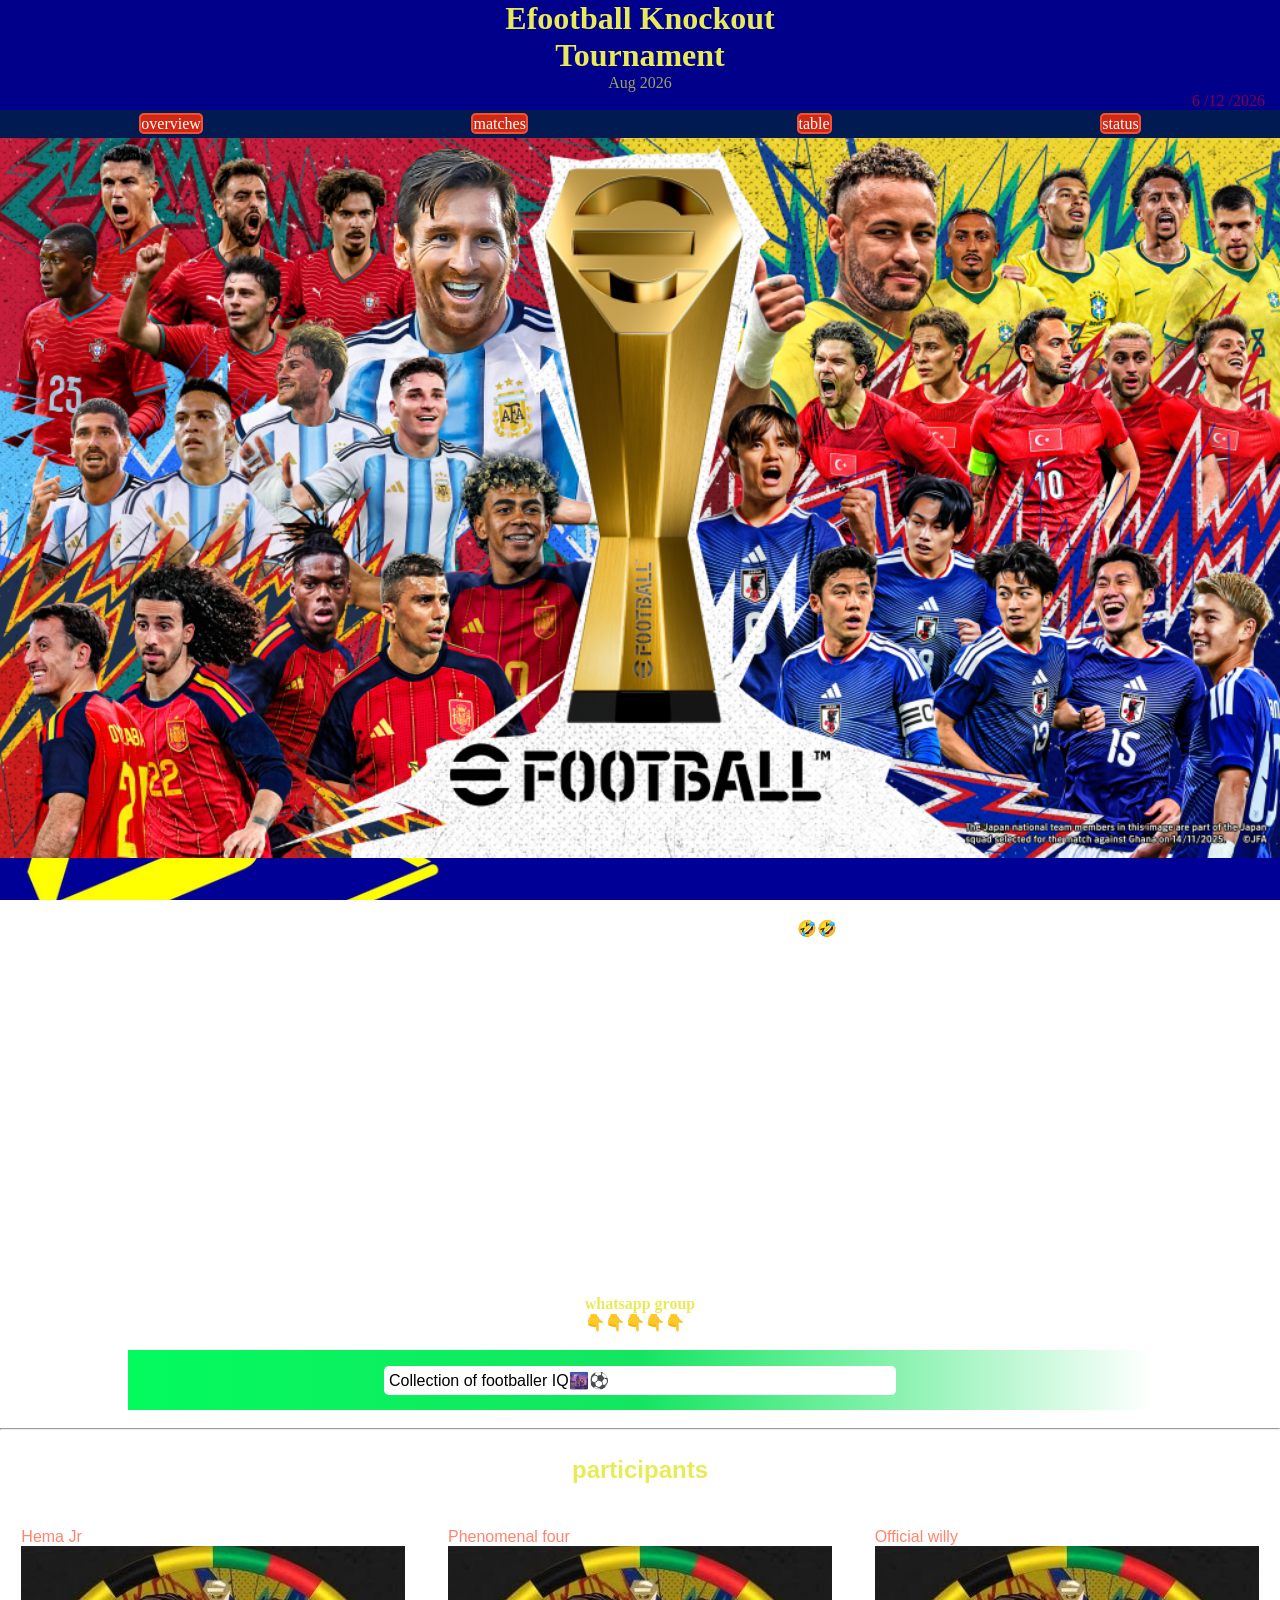
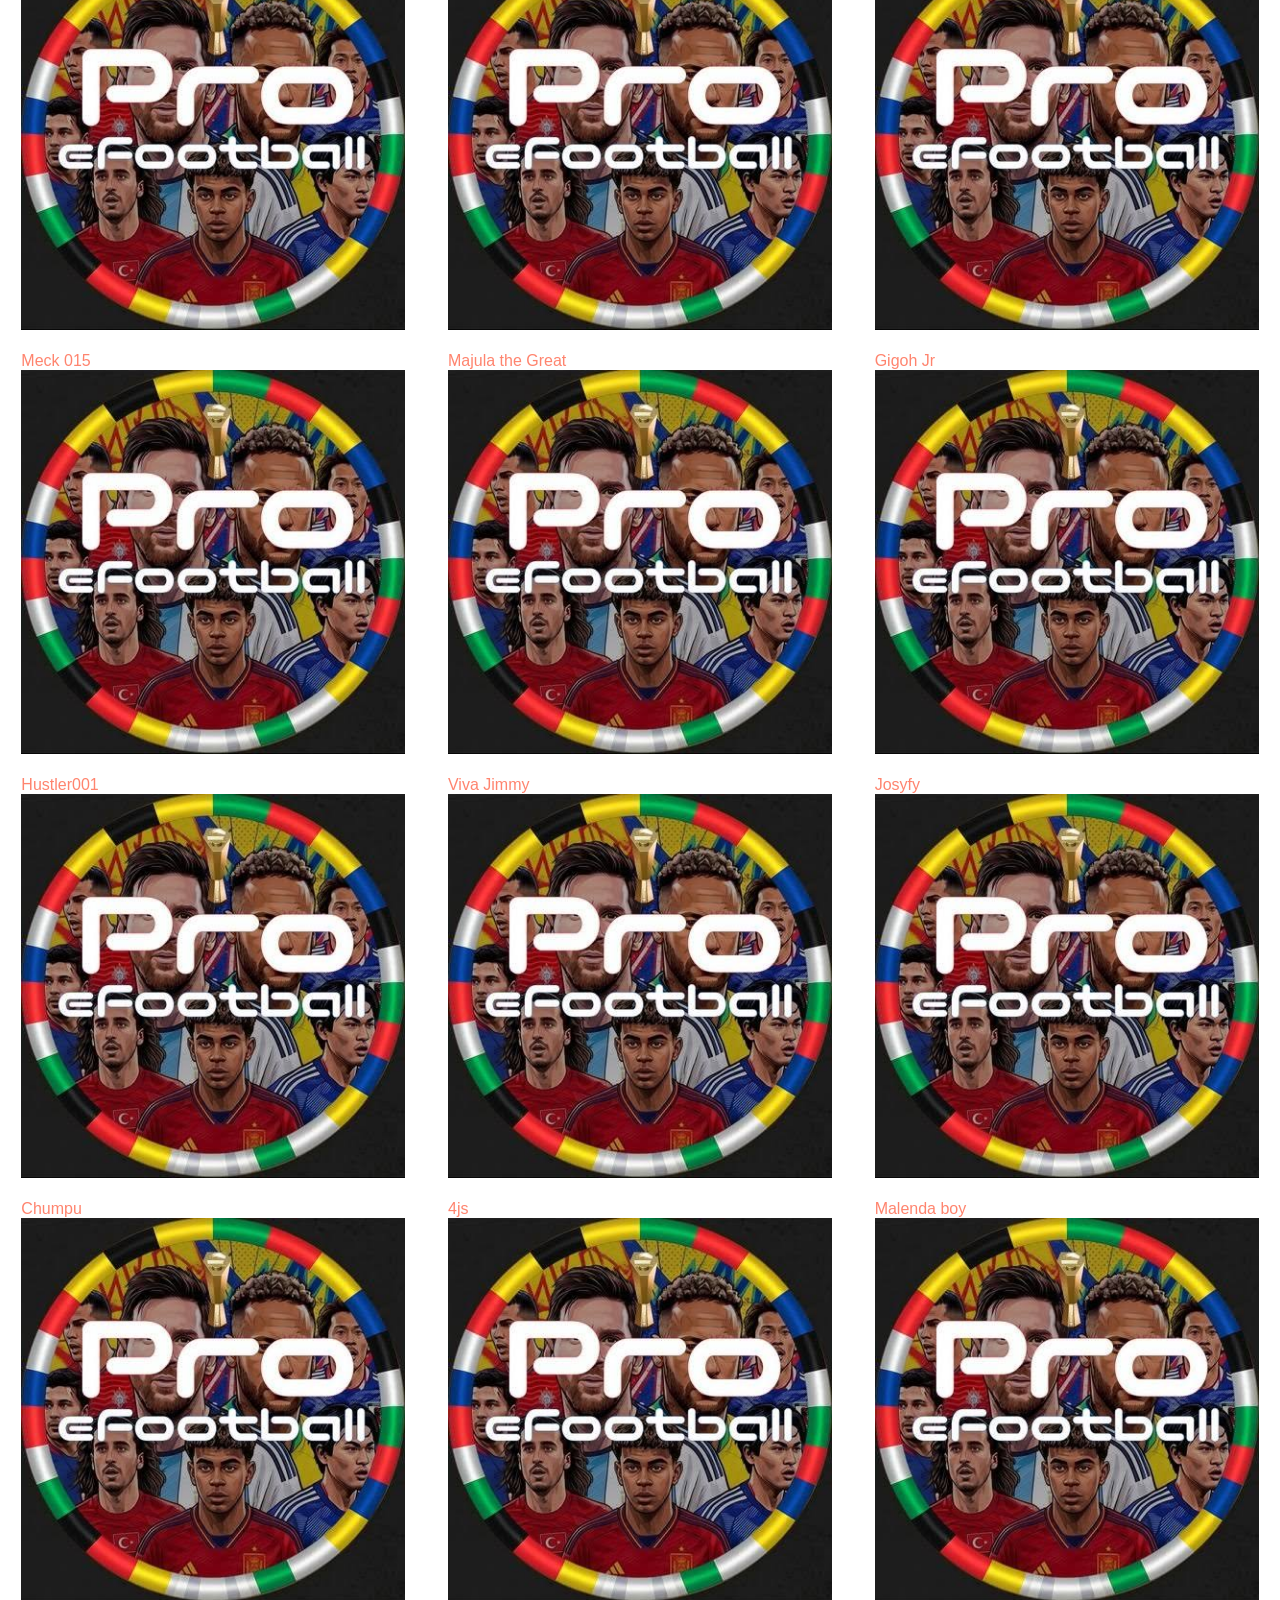
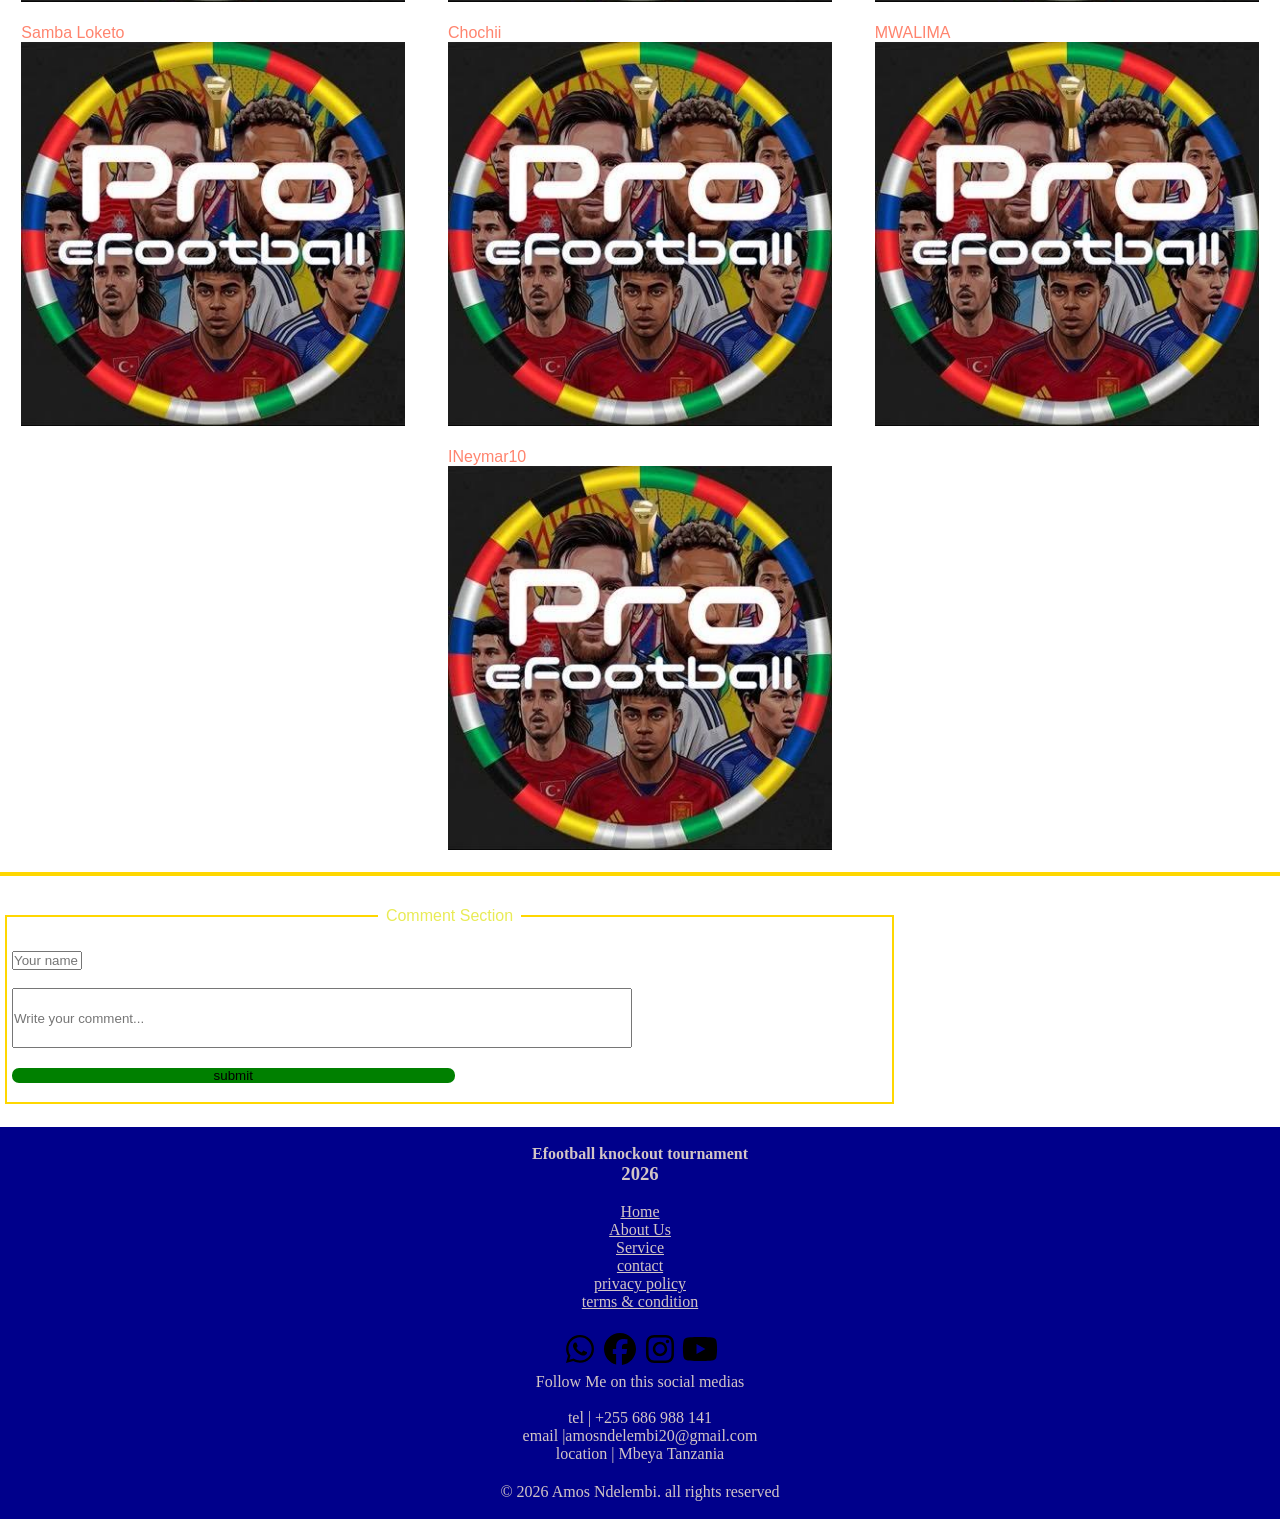
==== index.html @ 0918c142 "Change text color in WhatsApp group description" ====
<!DOCTYPE html>
<html lang="en">
<head>
    <meta charset="UTF-8">
    <meta name="viewport" content="width=device-width, initial-scale=1.0">
    <title>Efootball knockout tournament</title>
    <link rel="stylesheet" href="style.css">
    <link rel="icon" type="image/x-icon" href="channels4_profile.jpg">
</head>
<body>
    <header>
        <div class="head">
            <h1 style="color: #E9EB56; text-align: center;">Efootball Knockout <br>Tournament </h1>
            <p style="color: #A1A160; text-align: center;">Aug 2026</p>
            <!-- <p id="date">date of today</p> -->
            <P id="demo"></P>
            <script>

                let date = new Date();

                let day = date.getDate();
                let month = date.getMonth() + 1;
                let year = date.getFullYear();

                document.getElementById('demo').innerHTML = day + " /" + month + " /" + year;
            </script>
        </div>
        <div class="link1">
            <div><a href="index.html" class="link" title="overview">overview</a></div>
            <div><a href="matches.html" class="link" title="view matches">matches</a></div>
            <div><a href="table.html" class="link" title="view table">table</a></div>
            <div><a href="status.html" class="link" title="view status">status</a></div>
        </div>
    </header>

   <main >
        
       <img src="efootball_v550_keyvisual_4k-1024x576.png" alt="photo" height="auto" width="100%">
       <br> <br> <br>

     
      <!-- whatsapp group -->
      <div class="whatchannel" style="display: flex; align-items: center; flex-direction: column;">
            <div class="caption">
                <p id="text" style="padding: 3px; color: white; font-family: Arial, Helvetica, sans-serif;">Hii ni league iliyoandaliwa na vijana wa simbani ambao wako vyuo vkuu, ambayo lengo ni kupunguza ubishani wao wa muda mlefu ambao  ulichochea hamu ya kumpata kinara/fundi/mkali wa Efootball, dhumuni kubwa ni kuwabaini wale waliokua wanabisha sana kumbe hawajui kitu🤣🤣</p>
            </div>
            <br>
                        
            <!-- video -->
            <video height="300px" width="100%" autoplay muted>
                <source src="eFootball 2027 Mobile Best Goal🤔 - RIYANZ FC (1080p, h264).mp4">
            </video><br><br>


            <p style="color: #E9EB56;"><b>whatsapp group  <br> 👇👇👇👇👇</b></p> <br>
            <div class="kadogo" >
                <a href="https://chat.whatsapp.com/Gdx4RAJ3Z257T3Cns7PKDm" id="whatsappgroup" title="Open Whatsapp Group" target="_blank" style="font-family: Arial, Helvetica, sans-serif;">Collection of footballer IQ🌆⚽</a>
            </div>
      </div>
      <br> <hr style="border: solid 0.5 goldenrod;"><br>

      


    <!-- picha ndogondogo -->
      <h2 style="color: #E9EB56; padding: 8px; text-align: center;font-family: 'Gill Sans', 'Gill Sans MT', Calibri, 'Trebuchet MS', sans-serif;">participants</h2> <br><br>
      <!-- <div class="box" style="display: flex;"> -->
        <!-- 111111 -->
            <div class="box2" >
                <div class="bo" style=" width: 30%; border-radius: 5px;" >
                    <p style="color: rgba(255, 99, 71, 0.788); font-family:'Trebuchet MS', 'Lucida Sans Unicode', 'Lucida Grande', 'Lucida Sans', Arial, sans-serif;">Hema Jr</p> 
                    <img src="images (1).jpg" alt="" height="auto" width="100%">
                </div>
                <div class="bo"  style=" width: 30%">
                    <p style="color: rgba(255, 99, 71, 0.788); font-family:'Trebuchet MS', 'Lucida Sans Unicode', 'Lucida Grande', 'Lucida Sans', Arial, sans-serif;">Phenomenal four</p>
                    <img src="images (1).jpg" alt="" height="auto" width="100%">
                </div>
                <div class="bo"  style=" width: 30%">
                    <p style="color: rgba(255, 99, 71, 0.788); font-family:'Trebuchet MS', 'Lucida Sans Unicode', 'Lucida Grande', 'Lucida Sans', Arial, sans-serif;">Official willy</p>
                    <img src="images (1).jpg" alt="" height="auto" width="100%">
                </div>
            </div> <br>


          <!-- 222222222   -->
            <div class="box2">
                <div class="bo"  style=" width: 30%">
                    <p style="color: rgba(255, 99, 71, 0.788); font-family:'Trebuchet MS', 'Lucida Sans Unicode', 'Lucida Grande', 'Lucida Sans', Arial, sans-serif;">Meck 015</p>
                    <img src="images (1).jpg" alt="" height="auto" width="100%">
                </div>
                <div class="bo"  style=" width: 30%">
                    <p style="color: rgba(255, 99, 71, 0.788); font-family:'Trebuchet MS', 'Lucida Sans Unicode', 'Lucida Grande', 'Lucida Sans', Arial, sans-serif;">Majula the Great</p>
                    <img src="images (1).jpg" alt="" height="auto" width="100%">
                </div>
                <div class="bo" style=" width: 30%; border-radius: 5px;" >
                    <p style="color: rgba(255, 99, 71, 0.788); font-family:'Trebuchet MS', 'Lucida Sans Unicode', 'Lucida Grande', 'Lucida Sans', Arial, sans-serif;">Gigoh Jr</p> 
                    <img src="images (1).jpg" alt="" height="auto" width="100%">
                </div>
            </div><br>



         <!-- 33333333    -->
            <div class="box2" >
                <div class="bo" style=" width: 30%; border-radius: 5px;" >
                     <p style="color: rgba(255, 99, 71, 0.788); font-family:'Trebuchet MS', 'Lucida Sans Unicode', 'Lucida Grande', 'Lucida Sans', Arial, sans-serif;">Hustler001</p> 
                     <img src="images (1).jpg" alt="" height="auto" width="100%">
                </div>
                 <div class="bo"  style=" width: 30%">
                     <!-- <p style="color: #f0a709;"></p>  -->
                     <p style="color: rgba(255, 99, 71, 0.788); font-family:'Trebuchet MS', 'Lucida Sans Unicode', 'Lucida Grande', 'Lucida Sans', Arial, sans-serif;">Viva Jimmy</p>
                     <img src="images (1).jpg" alt="" height="auto" width="100%">
                </div>
                 <div class="bo"  style=" width: 30%">
                     <p style="color: rgba(255, 99, 71, 0.788); font-family:'Trebuchet MS', 'Lucida Sans Unicode', 'Lucida Grande', 'Lucida Sans', Arial, sans-serif;">Josyfy</p>
                     <img src="images (1).jpg" alt="" height="auto" width="100%">
                </div>
            </div> <br>


        <!-- 444444444  -->
            <div class="box2">
            
                <div class="bo" style=" width: 30%; border-radius: 5px;" >
                    <p style="color: rgba(255, 99, 71, 0.788); font-family:'Trebuchet MS', 'Lucida Sans Unicode', 'Lucida Grande', 'Lucida Sans', Arial, sans-serif;">Chumpu</p> 
                    <img src="images (1).jpg" alt="" height="auto" width="100%">
                </div>
               
                <div class="bo"  style=" width: 30%">
                    <p style="color: rgba(255, 99, 71, 0.788); font-family:'Trebuchet MS', 'Lucida Sans Unicode', 'Lucida Grande', 'Lucida Sans', Arial, sans-serif;">4js</p>
                    <img src="images (1).jpg" alt="" height="auto" width="100%">
                </div>
                <div class="bo"  style=" width: 30%">
                    <p style="color: rgba(255, 99, 71, 0.788); font-family:'Trebuchet MS', 'Lucida Sans Unicode', 'Lucida Grande', 'Lucida Sans', Arial, sans-serif;">Malenda boy</p>
                    <img src="images (1).jpg" alt="" height="auto" width="100%">
                </div>
            </div><br>




         <!-- 555555555  -->    
            <div class="box2">
                <div class="bo"  style=" width: 30%">
                    <p style="color: rgba(255, 99, 71, 0.788); font-family:'Trebuchet MS', 'Lucida Sans Unicode', 'Lucida Grande', 'Lucida Sans', Arial, sans-serif;">Samba Loketo</p>
                    <img src="images (1).jpg" alt="" height="auto" width="100%">
                </div>
                <div class="bo"  style=" width: 30%">
                    <p style="color: rgba(255, 99, 71, 0.788); font-family:'Trebuchet MS', 'Lucida Sans Unicode', 'Lucida Grande', 'Lucida Sans', Arial, sans-serif;">Chochii</p>
                    <img src="images (1).jpg" alt="" height="auto" width="100%">
                </div>
                <div class="bo" style=" width: 30%; border-radius: 5px;" >
                    <p style="color: rgba(255, 99, 71, 0.788); font-family:'Trebuchet MS', 'Lucida Sans Unicode', 'Lucida Grande', 'Lucida Sans', Arial, sans-serif;">MWALIMA</p> 
                    <img src="images (1).jpg" alt="" height="auto" width="100%">
                </div>
            </div> <br>


        <!-- 66666666     -->
            <div class="box1" style="display:flex; justify-content: space-around;" >
                <div class="bo"  style=" width: 30%">
                    <p style="color: rgba(255, 99, 71, 0.788); font-family:'Trebuchet MS', 'Lucida Sans Unicode', 'Lucida Grande', 'Lucida Sans', Arial, sans-serif;">INeymar10</p>
                    <img src="images (1).jpg" alt="" height="auto" width="100%">
                </div>

            </div><br>

  <!-- comment -->
            <hr style="border: solid 2px gold;"><br>
            <div class="commet" style="padding: 5px;">
            <form action="mailto:amosndelembi20@mail.com" method="post" style="display: flex; flex-direction: column;">
                <fieldset style="width: 70%; border: solid 2px gold; ">
                    <legend style="text-align:left; color: #E9EB56; padding: 8px; text-align: center;font-family: 'Gill Sans', 'Gill Sans MT', Calibri, 'Trebuchet MS', sans-serif;">Comment Section</legend><br>
                    <input type="text" id="name" name="name" placeholder="Your name" style="width: 70px; margin-left: 5px;"> <br> <br>
                    <input type="textarea" id="comment" name="comment" placeholder="Write your comment..." style="width: 70%; height: 60px; margin-left: 5px"> <br> <br>
                    <input type="submit" value="submit" style="background-color: green; width:50%; margin-left: 5px; border: none; border-radius: 7px;"><br><br>
                </fieldset>
            </form>
       </div><br>

      <!-- </div> -->
      
   </main>
   <footer>
    <!-- copyright -->
        <br>
        <p style="text-align: center; color: rgb(210, 197, 197); "><b>Efootball knockout tournament</b></p>
        <h3 style="text-align: center; color: rgb(210, 197, 197)">2026</h3>
         <br>
        
        <!-- link    -->
        <div class="linkmuhimu">
            <a href="" class="muhimu">Home</a>
            <a href="" class="muhimu">About Us</a>
            <a href="" class="muhimu">Service</a>
            <a href="" class="muhimu">contact</a>
            <a href="" class="muhimu">privacy policy</a>
            <a href="" class="muhimu">terms & condition</a>
        </div> <br>
        <div class="social">
            <a href="https://wa.me/255686988141" id="whatsapp" target="_blank"><img src="whatsapp-brands-solid-full.svg" alt="whatsap" height="40px" width="40px"></a>
            <a href="https://WWW.facebook.com/ndelembiamos" id="face" target="_blank"><img src="facebook-brands-solid-full.svg" alt="facebook" height="40px" width="40px"></a>
            <a href="https://www.instagram.com/AmosNdelembi" id="insta" target="_blank"><img src="instagram-brands-solid-full.svg" alt="instagram" height="40px" width="40px"></a>
            <a href="https://WWW.youtube.com/@AmosNdelembi" id="you" target="_blank"><img src="youtube-brands-solid-full.svg" alt="youtube" height="40px" width="40px"></a>
        </div>
        <p style="text-align: center; color: rgb(210, 197, 197)">Follow Me on this social medias</p> <br>
        <p  style="text-align: center; color: rgb(210, 197, 197)">tel | +255 686 988 141</p>
        <p  style="text-align: center; color: rgb(210, 197, 197)">email |amosndelembi20@gmail.com</p>
        <p  style="text-align: center; color: rgb(210, 197, 197)">location | Mbeya Tanzania</p>
        
        <p id="last" style="color: rgb(210, 197, 197)">&copy; 2026 Amos Ndelembi. all rights reserved </p> <br>
   </footer>


</body>
</html>
---- style.css ----
*{
    padding: 0;
    margin: 0;
    box-sizing: border-box;
}
header{
    /* position:fixed;
    width: 100%;
    z-index: 1000; */
    position: sticky;
    top: 0;
    z-index: 1000;
    
}
/* .amo{
   padding-top: 28% ;
   background-color: #011a51; 
} */
.head{
    background-color: darkblue;
}
/* #date{
    display: flex;
    justify-content: flex-end;
    color: tomato;
} */
#demo{
    display: flex;
    justify-content: flex-end;
    color: rgba(255, 0, 0, 0.498);
    padding-right: 15px;
    
}
.link1{
    background-color: #011a51;
    display: flex;
    justify-content: space-around;
    flex-direction: row;
    height: auto;
    padding: 5px;
}
.link{
    text-decoration: none;
    color: white;
    border: 2px solid rgba(255, 99, 71, 0.699);
    border-radius:5px;
    background-color: rgba(251, 44, 8, 0.841);
}
main{
    background-image: url(dataset-card.jpg);
    background-attachment: fixed;
    background-size:cover;
}
.box2{
    display:flex;
    justify-content: space-around;
    background-image: url(efootball_bg_cl2.jpg);
    background-attachment: fixed;
    background-size:cover;
}
.link:active{
    color: black;
    background-color: tomato;
    border: none;
}
.link:hover{
    color: black;
    background-color: tomato;
    border: none;
}
/* .caption{
    border: solid 1px none;
    background-color: tomato;
    transition: 4px;
    position: relative;
    opacity: 0;
    
} */
#text{
    /* position: absolute; */
    opacity: 0;
    transform: translateY(100px);
    animation: appear 3s ease-out forwards;

}
@keyframes appear{
    from{
        opacity: 0;
        transform: translateY(100px);
    }
    to{
        opacity: 1;
        transform: translateY(0px);
    }
}

.kadogo{
    display: flex;
    justify-content: center;
    align-items: center;
    width: 80%;
    height: 60px;
    background: linear-gradient(to right, #03fb5e, #14e560, white);
    /* transform: translate(50px); */
    opacity: 1;
    animation: display 5s ease;
}
@keyframes display{
    from{
        opacity: 0;
        transform: translateY(1px);
    }
    to{
        opacity: 1;
        transform: translateY(0px);
    }
}

#whatsappgroup{
    width: 50%;
    background-color: white;
    color: black;
    border-radius: 5px;
    padding: 5px;
    text-decoration: none;
}
#whatsappgroup:hover{
    background-color: #25D366;
    color: white;
}    
#whatsappgroup:active{
    background-color: #25D366;
    color: white;
}
footer{
    background-color: darkblue;
    
}
#last{
    color: black;
    padding-top: 20px;
    text-align: center;
}
.linkmuhimu{
    display: flex;
    flex-direction: column;
    justify-content: center;
    align-items: center;
}
.muhimu{
    color: rgb(210, 197, 197);
}
.muhimu:hover{
    color: gold;
}

.muhimu:active{
    color: gold;
}
.social{
    display: flex;
    justify-content: center;
}
#whatsapp{
    border-radius: 30%;
}
#whatsapp:hover{
    background-color: #25D366;
}
#whatsapp:active{
    background-color: #25D366;
}
#face{
    border-radius: 10px;
}
#face:hover{
    background-color: rgba(12, 12, 207, 0.686);
}
#face:active{
    background-color: rgba(12, 12, 207, 0.686);
}
#insta{
    border-radius: 20%;
}
#insta:hover{
    background-color:  #d32562;
}
#insta:active{
    background-color: #d32562;
}
#you{
    border-radius: 30%;
}
#you:hover{
    background-color:  red;
}
#you:active{
    background-color: red;
}
.case{
    background-image: url(efootball_bg_cl2.jpg);
    background-attachment: fixed;
    background-size:cover;  
}
.case1{
     /* background-image: url(efootball_bg_cl2.jpg);
    background-attachment: fixed;
    background-size:cover;  */
    background-color: #000197;
}
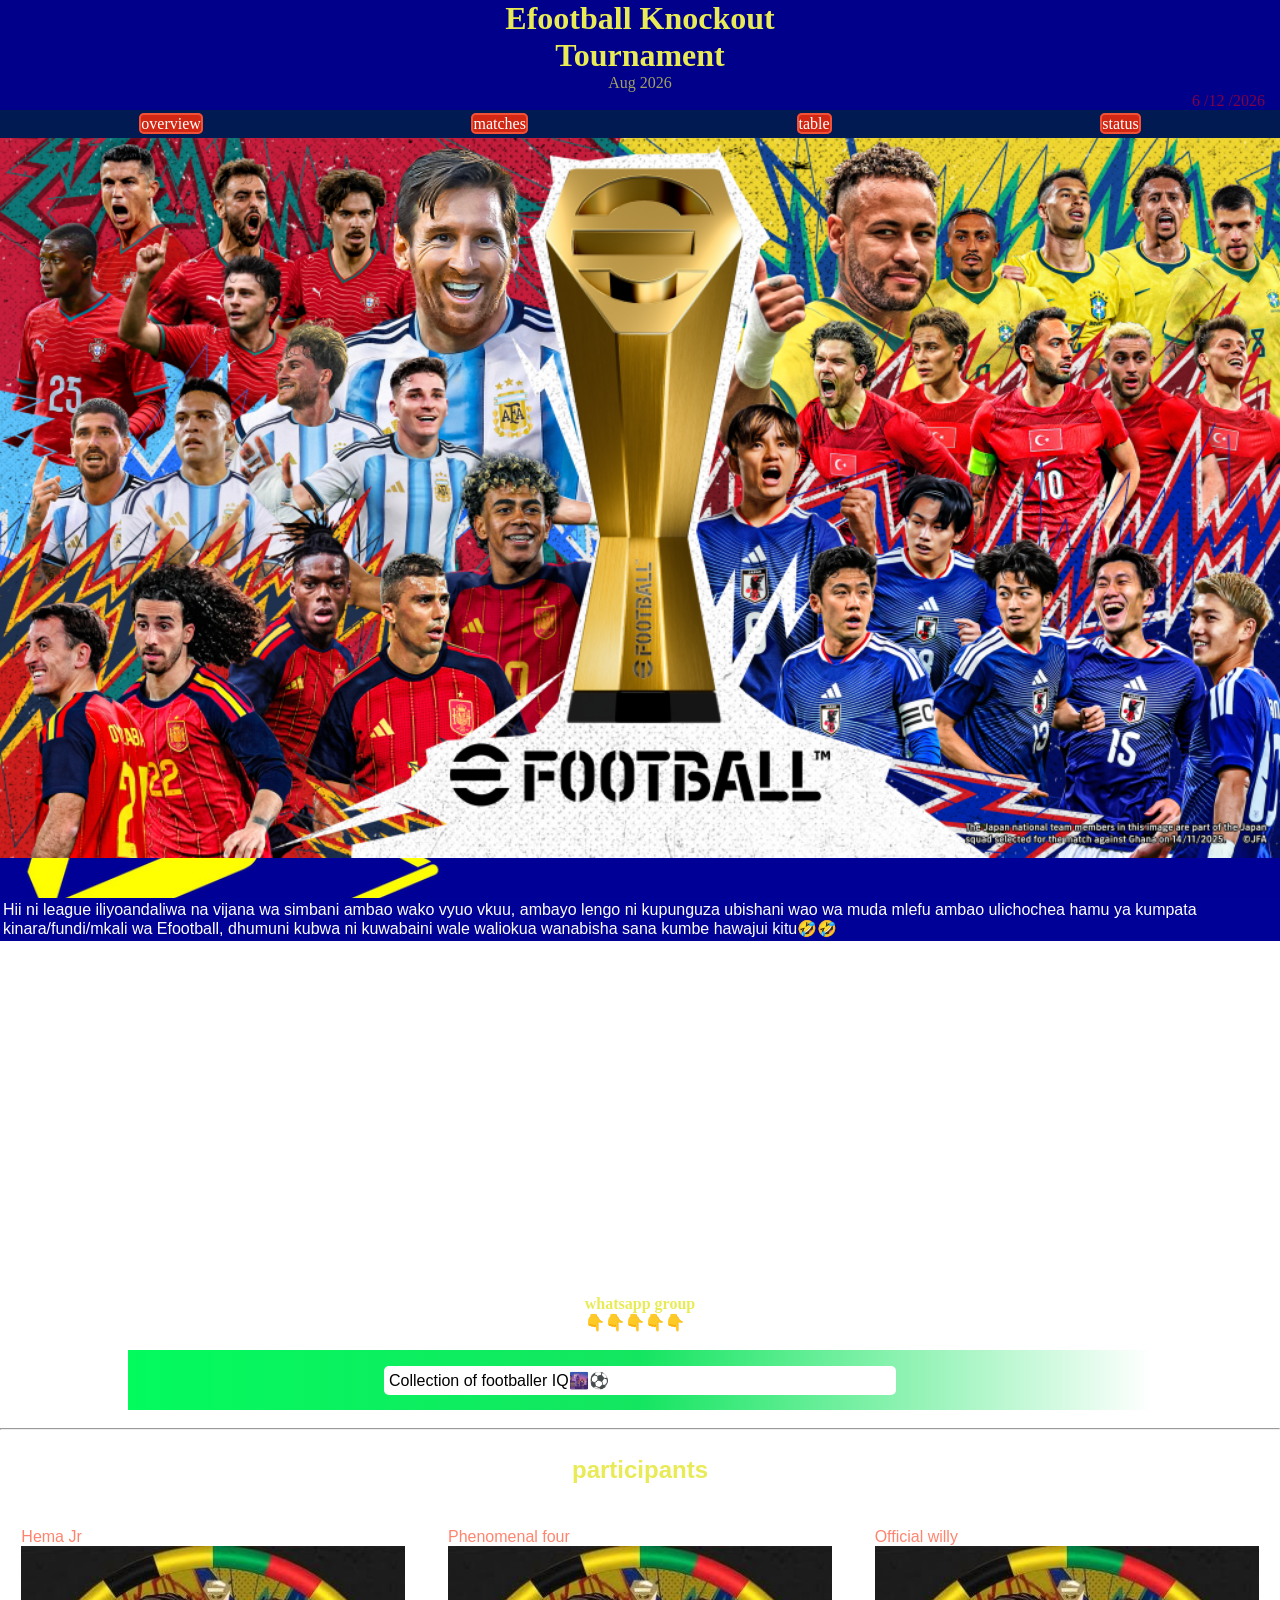
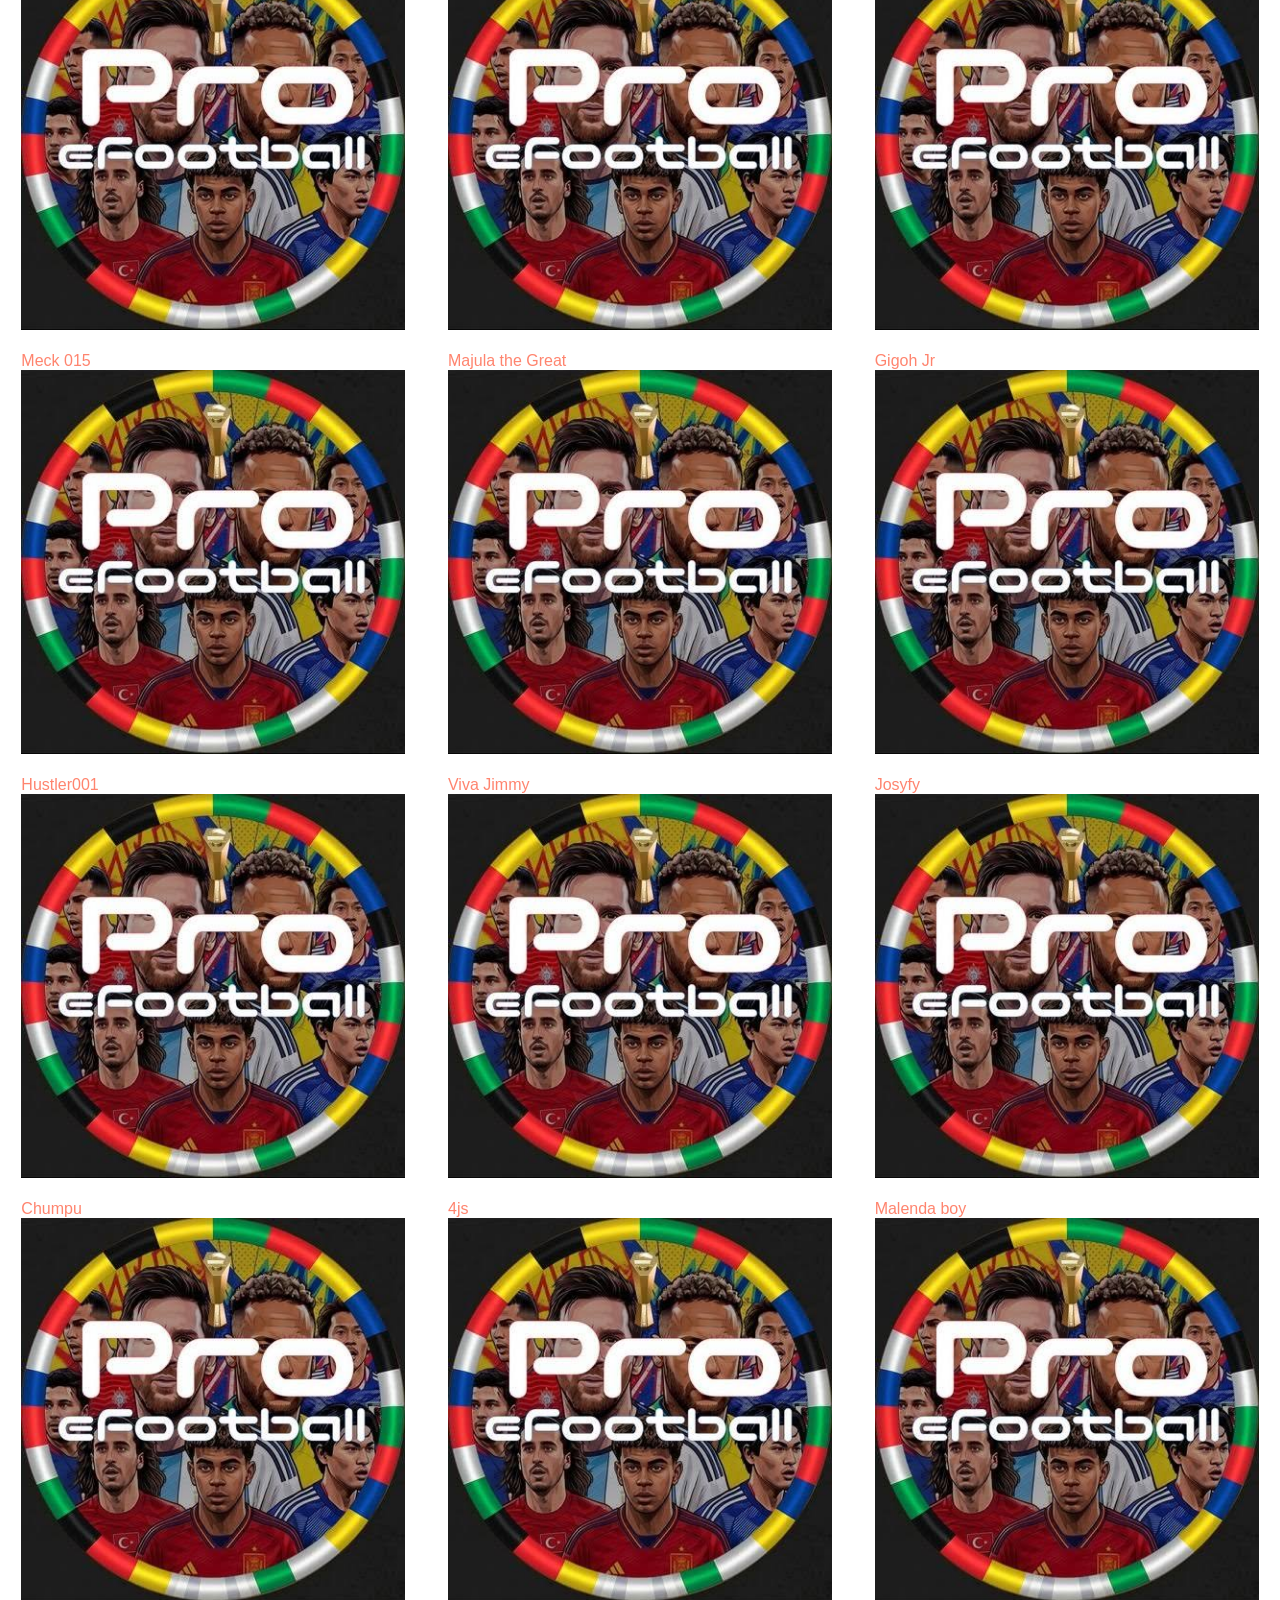
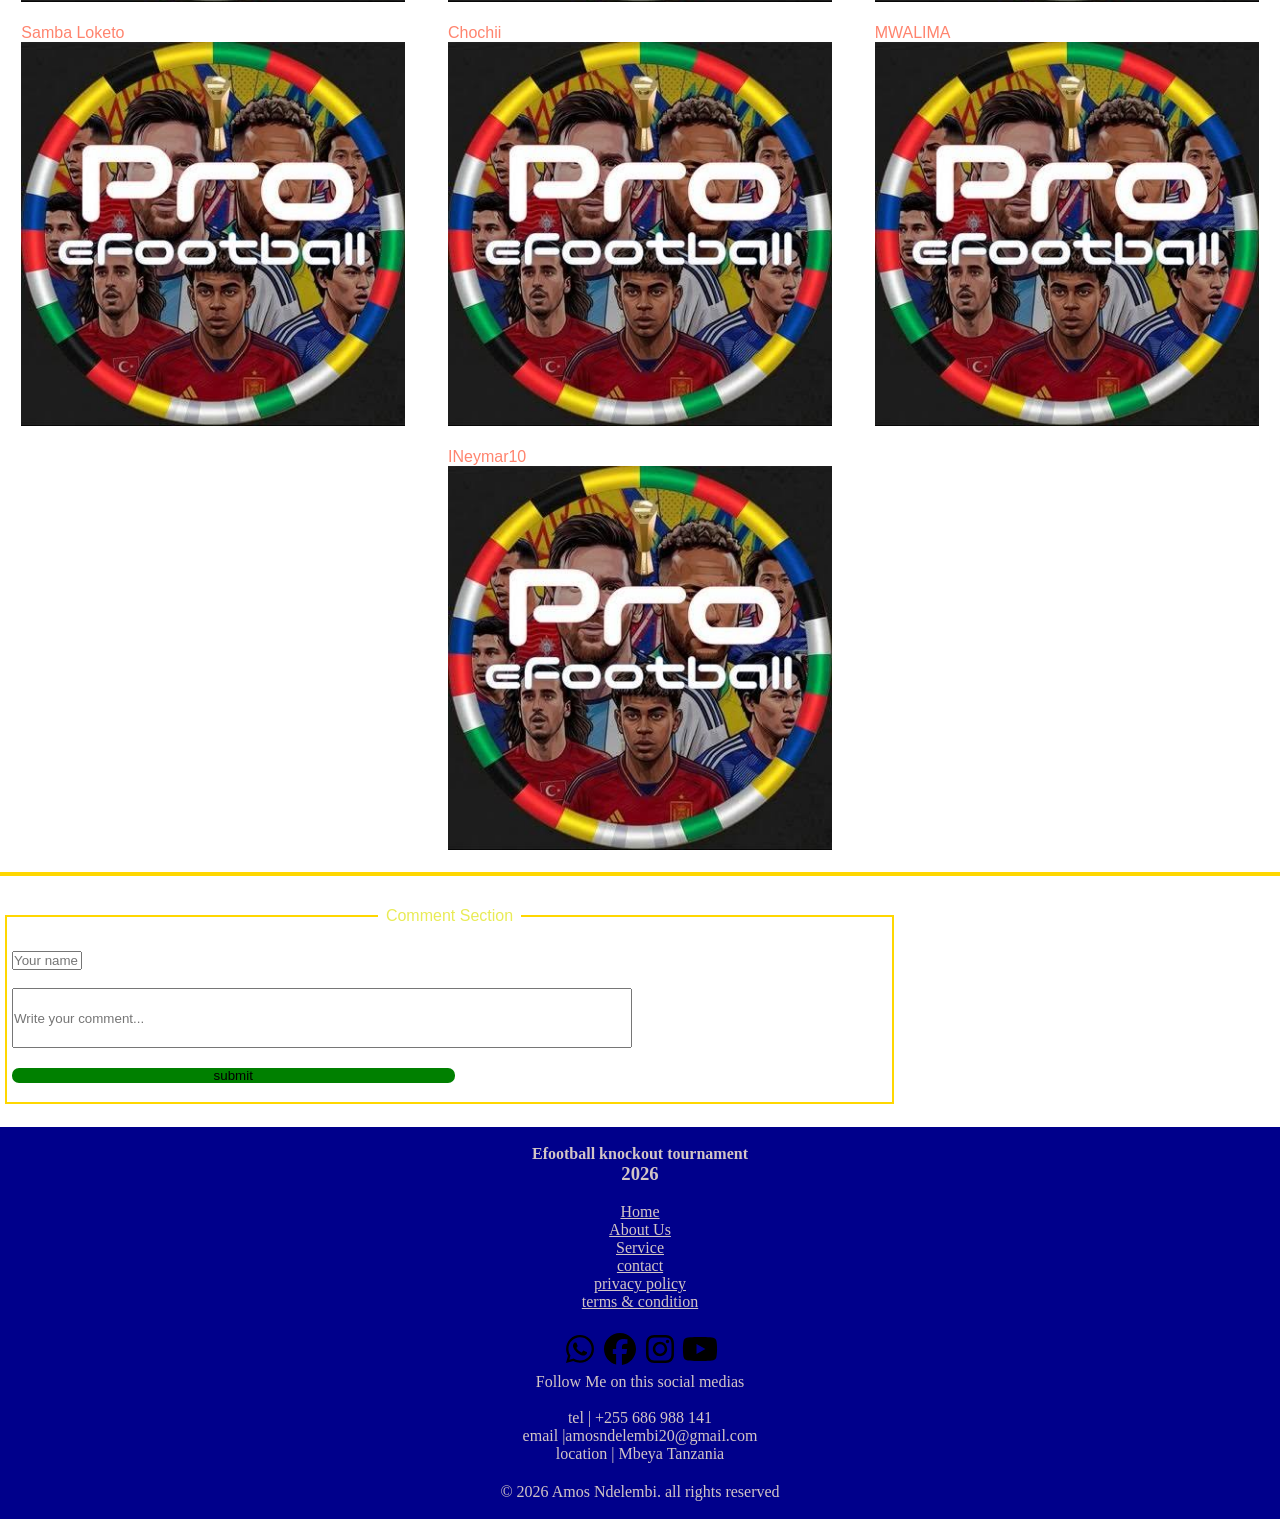
==== commit 38ce6af7: "Update caption background color in index.html" ====
--- a/index.html
+++ b/index.html
@@ -41,7 +41,7 @@
      
       <!-- whatsapp group -->
       <div class="whatchannel" style="display: flex; align-items: center; flex-direction: column;">
-            <div class="caption">
+            <div class="caption" style="background-color: #000197">
                 <p id="text" style="padding: 3px; color: white; font-family: Arial, Helvetica, sans-serif;">Hii ni league iliyoandaliwa na vijana wa simbani ambao wako vyuo vkuu, ambayo lengo ni kupunguza ubishani wao wa muda mlefu ambao  ulichochea hamu ya kumpata kinara/fundi/mkali wa Efootball, dhumuni kubwa ni kuwabaini wale waliokua wanabisha sana kumbe hawajui kitu🤣🤣</p>
             </div>
             <br>
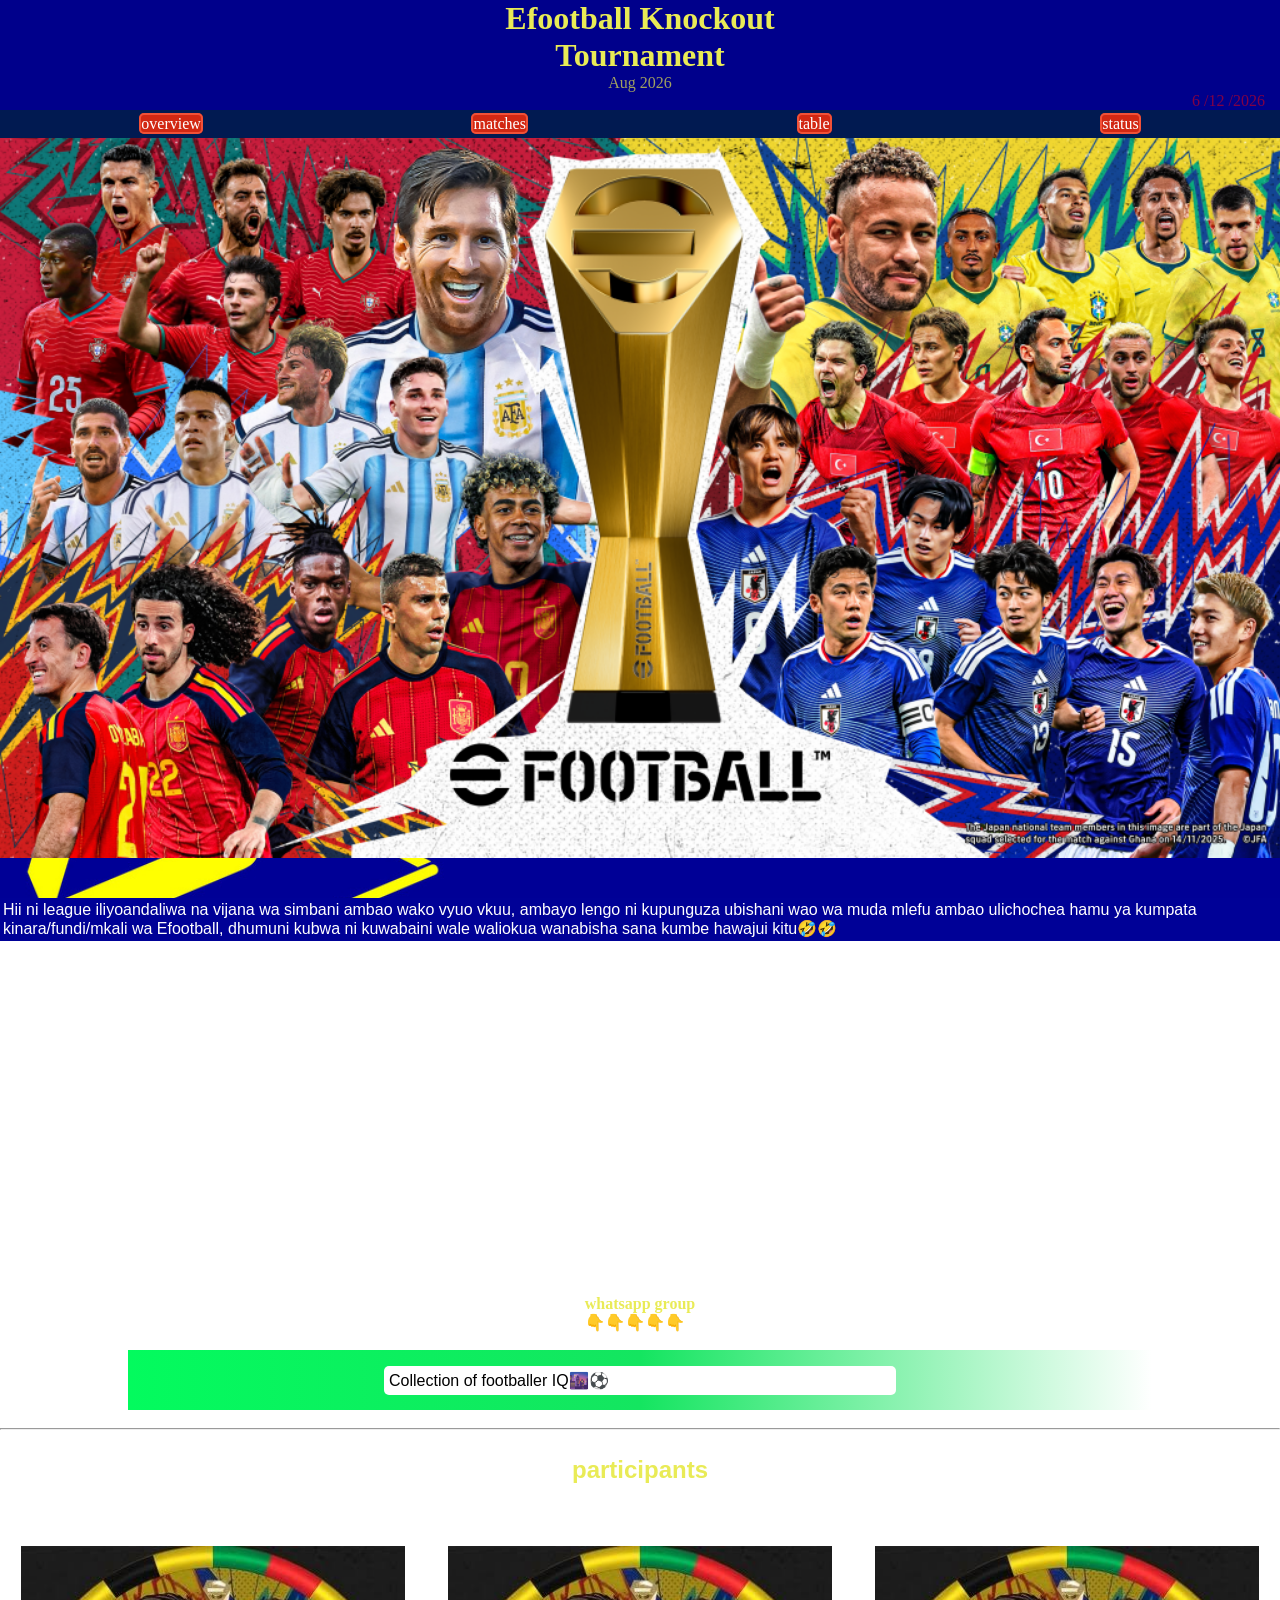
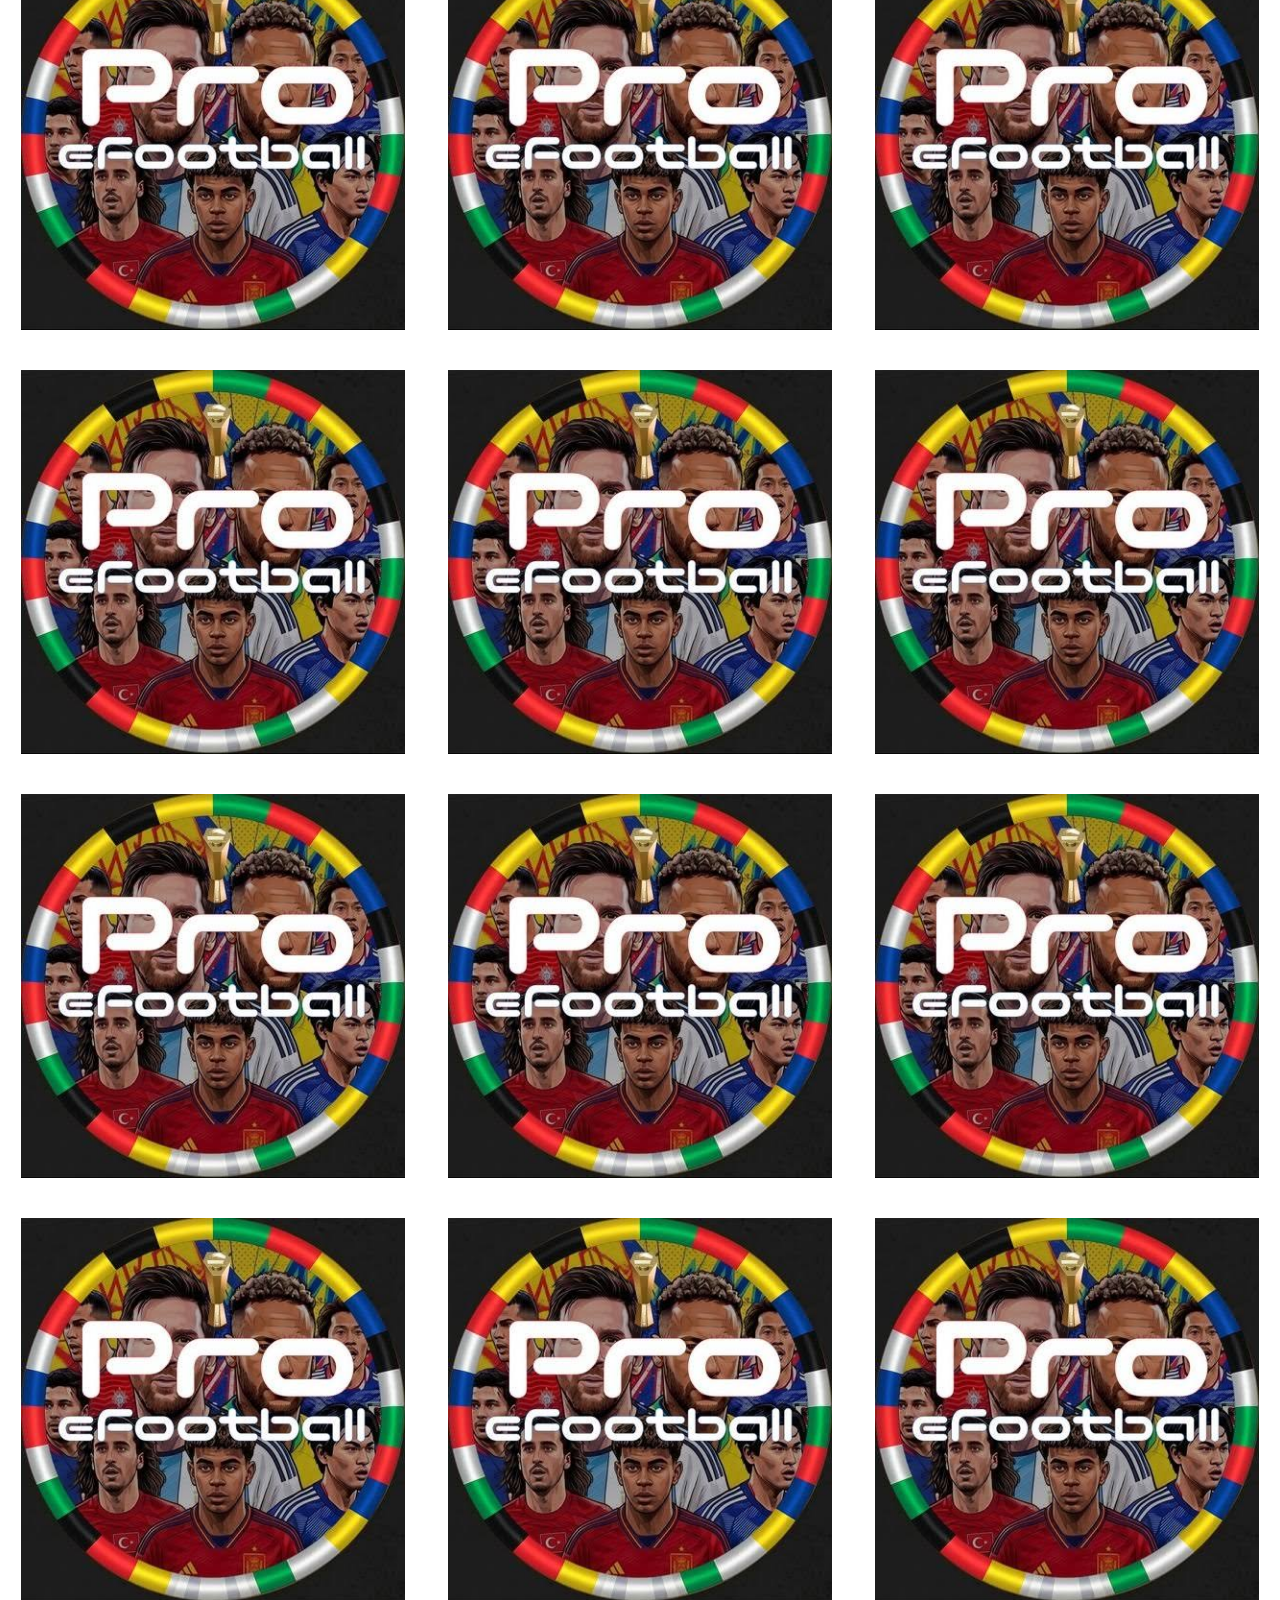
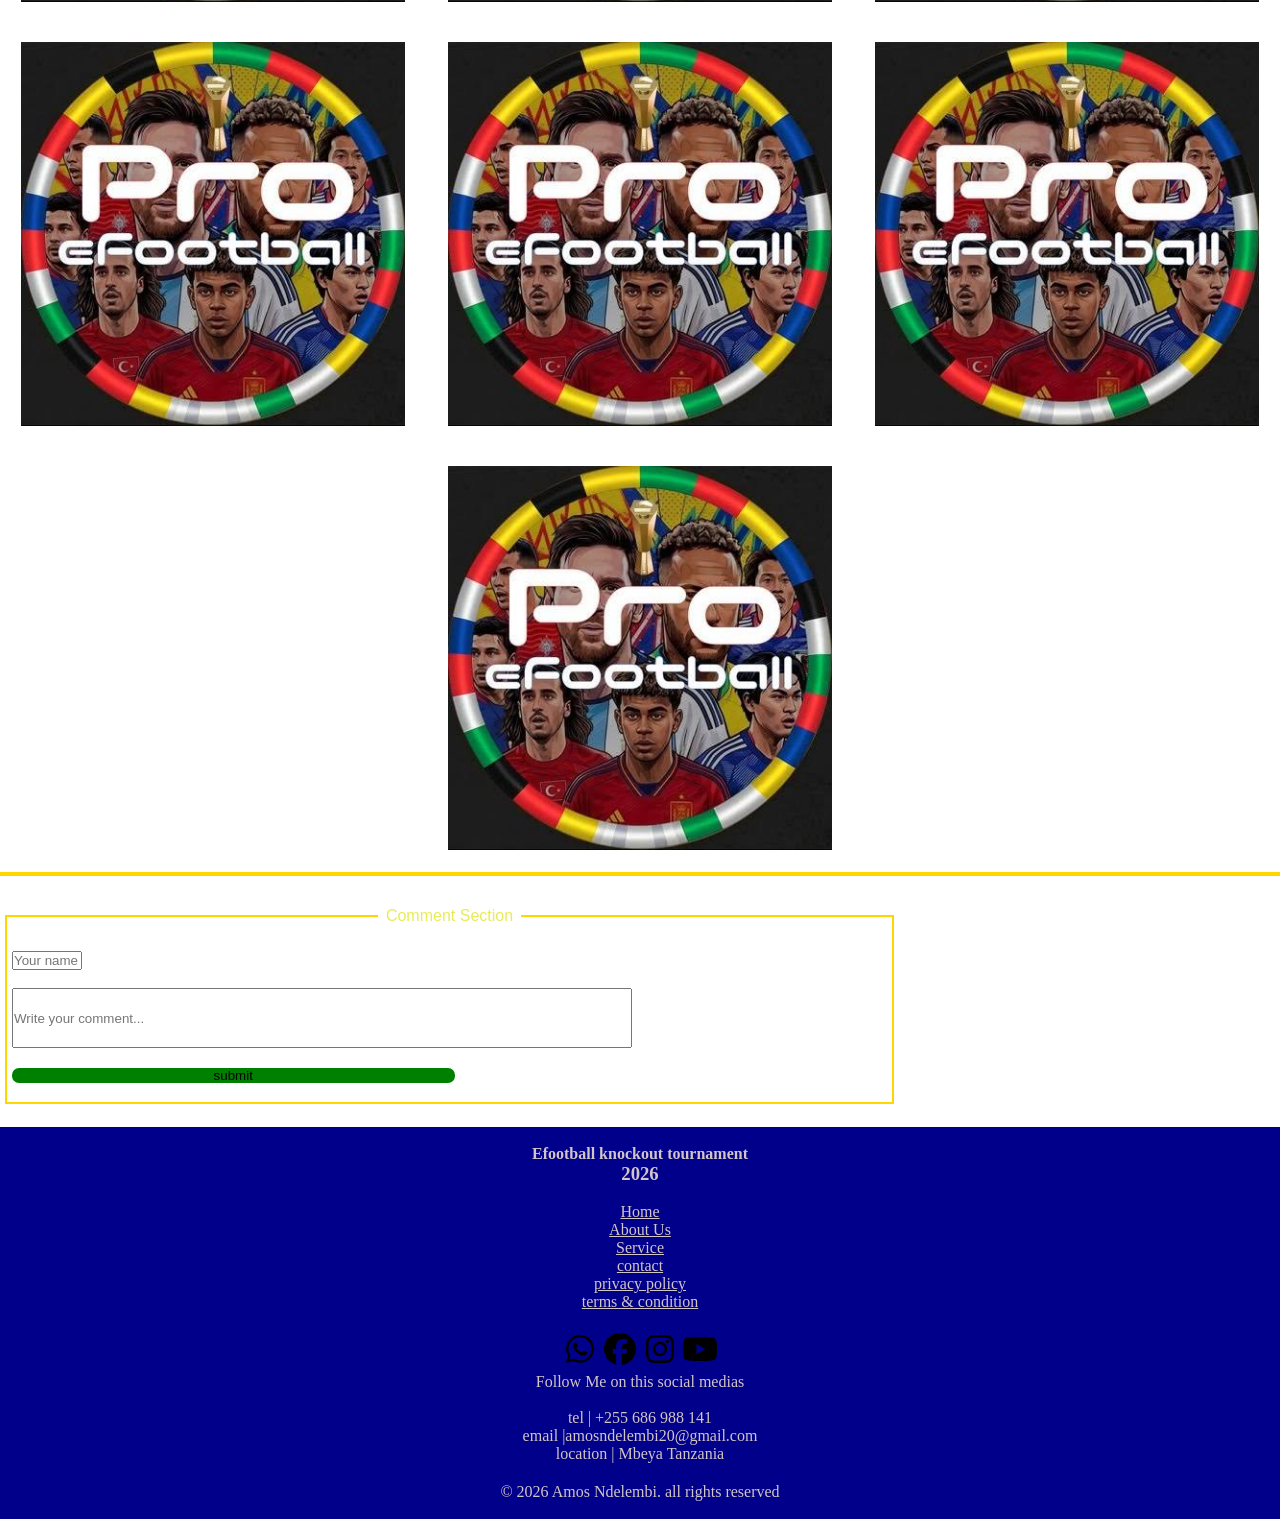
==== commit 1f3283ed: "Change text color from rgba to white in index.html" ====
--- a/index.html
+++ b/index.html
@@ -41,8 +41,8 @@
      
       <!-- whatsapp group -->
       <div class="whatchannel" style="display: flex; align-items: center; flex-direction: column;">
-            <div class="caption" style="background-color: #000197">
-                <p id="text" style="padding: 3px; color: white; font-family: Arial, Helvetica, sans-serif;">Hii ni league iliyoandaliwa na vijana wa simbani ambao wako vyuo vkuu, ambayo lengo ni kupunguza ubishani wao wa muda mlefu ambao  ulichochea hamu ya kumpata kinara/fundi/mkali wa Efootball, dhumuni kubwa ni kuwabaini wale waliokua wanabisha sana kumbe hawajui kitu🤣🤣</p>
+            <div class="caption">
+                <p id="text" style="padding: 3px; background-color: #000197; color: white; font-family: Arial, Helvetica, sans-serif;">Hii ni league iliyoandaliwa na vijana wa simbani ambao wako vyuo vkuu, ambayo lengo ni kupunguza ubishani wao wa muda mlefu ambao  ulichochea hamu ya kumpata kinara/fundi/mkali wa Efootball, dhumuni kubwa ni kuwabaini wale waliokua wanabisha sana kumbe hawajui kitu🤣🤣</p>
             </div>
             <br>
                         
@@ -68,15 +68,15 @@
         <!-- 111111 -->
             <div class="box2" >
                 <div class="bo" style=" width: 30%; border-radius: 5px;" >
-                    <p style="color: rgba(255, 99, 71, 0.788); font-family:'Trebuchet MS', 'Lucida Sans Unicode', 'Lucida Grande', 'Lucida Sans', Arial, sans-serif;">Hema Jr</p> 
-                    <img src="images (1).jpg" alt="" height="auto" width="100%">
-                </div>
-                <div class="bo"  style=" width: 30%">
-                    <p style="color: rgba(255, 99, 71, 0.788); font-family:'Trebuchet MS', 'Lucida Sans Unicode', 'Lucida Grande', 'Lucida Sans', Arial, sans-serif;">Phenomenal four</p>
-                    <img src="images (1).jpg" alt="" height="auto" width="100%">
-                </div>
-                <div class="bo"  style=" width: 30%">
-                    <p style="color: rgba(255, 99, 71, 0.788); font-family:'Trebuchet MS', 'Lucida Sans Unicode', 'Lucida Grande', 'Lucida Sans', Arial, sans-serif;">Official willy</p>
+                    <p style="color: white; font-family:'Trebuchet MS', 'Lucida Sans Unicode', 'Lucida Grande', 'Lucida Sans', Arial, sans-serif;">Hema Jr</p> 
+                    <img src="images (1).jpg" alt="" height="auto" width="100%">
+                </div>
+                <div class="bo"  style=" width: 30%">
+                    <p style="color: white; font-family:'Trebuchet MS', 'Lucida Sans Unicode', 'Lucida Grande', 'Lucida Sans', Arial, sans-serif;">Phenomenal four</p>
+                    <img src="images (1).jpg" alt="" height="auto" width="100%">
+                </div>
+                <div class="bo"  style=" width: 30%">
+                    <p style="color: white; font-family:'Trebuchet MS', 'Lucida Sans Unicode', 'Lucida Grande', 'Lucida Sans', Arial, sans-serif;">Official willy</p>
                     <img src="images (1).jpg" alt="" height="auto" width="100%">
                 </div>
             </div> <br>
@@ -85,15 +85,15 @@
           <!-- 222222222   -->
             <div class="box2">
                 <div class="bo"  style=" width: 30%">
-                    <p style="color: rgba(255, 99, 71, 0.788); font-family:'Trebuchet MS', 'Lucida Sans Unicode', 'Lucida Grande', 'Lucida Sans', Arial, sans-serif;">Meck 015</p>
-                    <img src="images (1).jpg" alt="" height="auto" width="100%">
-                </div>
-                <div class="bo"  style=" width: 30%">
-                    <p style="color: rgba(255, 99, 71, 0.788); font-family:'Trebuchet MS', 'Lucida Sans Unicode', 'Lucida Grande', 'Lucida Sans', Arial, sans-serif;">Majula the Great</p>
-                    <img src="images (1).jpg" alt="" height="auto" width="100%">
-                </div>
-                <div class="bo" style=" width: 30%; border-radius: 5px;" >
-                    <p style="color: rgba(255, 99, 71, 0.788); font-family:'Trebuchet MS', 'Lucida Sans Unicode', 'Lucida Grande', 'Lucida Sans', Arial, sans-serif;">Gigoh Jr</p> 
+                    <p style="color:white; font-family:'Trebuchet MS', 'Lucida Sans Unicode', 'Lucida Grande', 'Lucida Sans', Arial, sans-serif;">Meck 015</p>
+                    <img src="images (1).jpg" alt="" height="auto" width="100%">
+                </div>
+                <div class="bo"  style=" width: 30%">
+                    <p style="color: white; font-family:'Trebuchet MS', 'Lucida Sans Unicode', 'Lucida Grande', 'Lucida Sans', Arial, sans-serif;">Majula the Great</p>
+                    <img src="images (1).jpg" alt="" height="auto" width="100%">
+                </div>
+                <div class="bo" style=" width: 30%; border-radius: 5px;" >
+                    <p style="color: white; font-family:'Trebuchet MS', 'Lucida Sans Unicode', 'Lucida Grande', 'Lucida Sans', Arial, sans-serif;">Gigoh Jr</p> 
                     <img src="images (1).jpg" alt="" height="auto" width="100%">
                 </div>
             </div><br>
@@ -103,16 +103,16 @@
          <!-- 33333333    -->
             <div class="box2" >
                 <div class="bo" style=" width: 30%; border-radius: 5px;" >
-                     <p style="color: rgba(255, 99, 71, 0.788); font-family:'Trebuchet MS', 'Lucida Sans Unicode', 'Lucida Grande', 'Lucida Sans', Arial, sans-serif;">Hustler001</p> 
+                     <p style="color: white; font-family:'Trebuchet MS', 'Lucida Sans Unicode', 'Lucida Grande', 'Lucida Sans', Arial, sans-serif;">Hustler001</p> 
                      <img src="images (1).jpg" alt="" height="auto" width="100%">
                 </div>
                  <div class="bo"  style=" width: 30%">
                      <!-- <p style="color: #f0a709;"></p>  -->
-                     <p style="color: rgba(255, 99, 71, 0.788); font-family:'Trebuchet MS', 'Lucida Sans Unicode', 'Lucida Grande', 'Lucida Sans', Arial, sans-serif;">Viva Jimmy</p>
+                     <p style="color: white; font-family:'Trebuchet MS', 'Lucida Sans Unicode', 'Lucida Grande', 'Lucida Sans', Arial, sans-serif;">Viva Jimmy</p>
                      <img src="images (1).jpg" alt="" height="auto" width="100%">
                 </div>
                  <div class="bo"  style=" width: 30%">
-                     <p style="color: rgba(255, 99, 71, 0.788); font-family:'Trebuchet MS', 'Lucida Sans Unicode', 'Lucida Grande', 'Lucida Sans', Arial, sans-serif;">Josyfy</p>
+                     <p style="color: white; font-family:'Trebuchet MS', 'Lucida Sans Unicode', 'Lucida Grande', 'Lucida Sans', Arial, sans-serif;">Josyfy</p>
                      <img src="images (1).jpg" alt="" height="auto" width="100%">
                 </div>
             </div> <br>
@@ -122,16 +122,16 @@
             <div class="box2">
             
                 <div class="bo" style=" width: 30%; border-radius: 5px;" >
-                    <p style="color: rgba(255, 99, 71, 0.788); font-family:'Trebuchet MS', 'Lucida Sans Unicode', 'Lucida Grande', 'Lucida Sans', Arial, sans-serif;">Chumpu</p> 
+                    <p style="color: white; font-family:'Trebuchet MS', 'Lucida Sans Unicode', 'Lucida Grande', 'Lucida Sans', Arial, sans-serif;">Chumpu</p> 
                     <img src="images (1).jpg" alt="" height="auto" width="100%">
                 </div>
                
                 <div class="bo"  style=" width: 30%">
-                    <p style="color: rgba(255, 99, 71, 0.788); font-family:'Trebuchet MS', 'Lucida Sans Unicode', 'Lucida Grande', 'Lucida Sans', Arial, sans-serif;">4js</p>
-                    <img src="images (1).jpg" alt="" height="auto" width="100%">
-                </div>
-                <div class="bo"  style=" width: 30%">
-                    <p style="color: rgba(255, 99, 71, 0.788); font-family:'Trebuchet MS', 'Lucida Sans Unicode', 'Lucida Grande', 'Lucida Sans', Arial, sans-serif;">Malenda boy</p>
+                    <p style="color: white; font-family:'Trebuchet MS', 'Lucida Sans Unicode', 'Lucida Grande', 'Lucida Sans', Arial, sans-serif;">4js</p>
+                    <img src="images (1).jpg" alt="" height="auto" width="100%">
+                </div>
+                <div class="bo"  style=" width: 30%">
+                    <p style="color: white; font-family:'Trebuchet MS', 'Lucida Sans Unicode', 'Lucida Grande', 'Lucida Sans', Arial, sans-serif;">Malenda boy</p>
                     <img src="images (1).jpg" alt="" height="auto" width="100%">
                 </div>
             </div><br>
@@ -142,15 +142,15 @@
          <!-- 555555555  -->    
             <div class="box2">
                 <div class="bo"  style=" width: 30%">
-                    <p style="color: rgba(255, 99, 71, 0.788); font-family:'Trebuchet MS', 'Lucida Sans Unicode', 'Lucida Grande', 'Lucida Sans', Arial, sans-serif;">Samba Loketo</p>
-                    <img src="images (1).jpg" alt="" height="auto" width="100%">
-                </div>
-                <div class="bo"  style=" width: 30%">
-                    <p style="color: rgba(255, 99, 71, 0.788); font-family:'Trebuchet MS', 'Lucida Sans Unicode', 'Lucida Grande', 'Lucida Sans', Arial, sans-serif;">Chochii</p>
-                    <img src="images (1).jpg" alt="" height="auto" width="100%">
-                </div>
-                <div class="bo" style=" width: 30%; border-radius: 5px;" >
-                    <p style="color: rgba(255, 99, 71, 0.788); font-family:'Trebuchet MS', 'Lucida Sans Unicode', 'Lucida Grande', 'Lucida Sans', Arial, sans-serif;">MWALIMA</p> 
+                    <p style="color: white; font-family:'Trebuchet MS', 'Lucida Sans Unicode', 'Lucida Grande', 'Lucida Sans', Arial, sans-serif;">Samba Loketo</p>
+                    <img src="images (1).jpg" alt="" height="auto" width="100%">
+                </div>
+                <div class="bo"  style=" width: 30%">
+                    <p style="color: white; font-family:'Trebuchet MS', 'Lucida Sans Unicode', 'Lucida Grande', 'Lucida Sans', Arial, sans-serif;">Chochii</p>
+                    <img src="images (1).jpg" alt="" height="auto" width="100%">
+                </div>
+                <div class="bo" style=" width: 30%; border-radius: 5px;" >
+                    <p style="color: white; font-family:'Trebuchet MS', 'Lucida Sans Unicode', 'Lucida Grande', 'Lucida Sans', Arial, sans-serif;">MWALIMA</p> 
                     <img src="images (1).jpg" alt="" height="auto" width="100%">
                 </div>
             </div> <br>
@@ -159,7 +159,7 @@
         <!-- 66666666     -->
             <div class="box1" style="display:flex; justify-content: space-around;" >
                 <div class="bo"  style=" width: 30%">
-                    <p style="color: rgba(255, 99, 71, 0.788); font-family:'Trebuchet MS', 'Lucida Sans Unicode', 'Lucida Grande', 'Lucida Sans', Arial, sans-serif;">INeymar10</p>
+                    <p style="color: white; font-family:'Trebuchet MS', 'Lucida Sans Unicode', 'Lucida Grande', 'Lucida Sans', Arial, sans-serif;">INeymar10</p>
                     <img src="images (1).jpg" alt="" height="auto" width="100%">
                 </div>
 
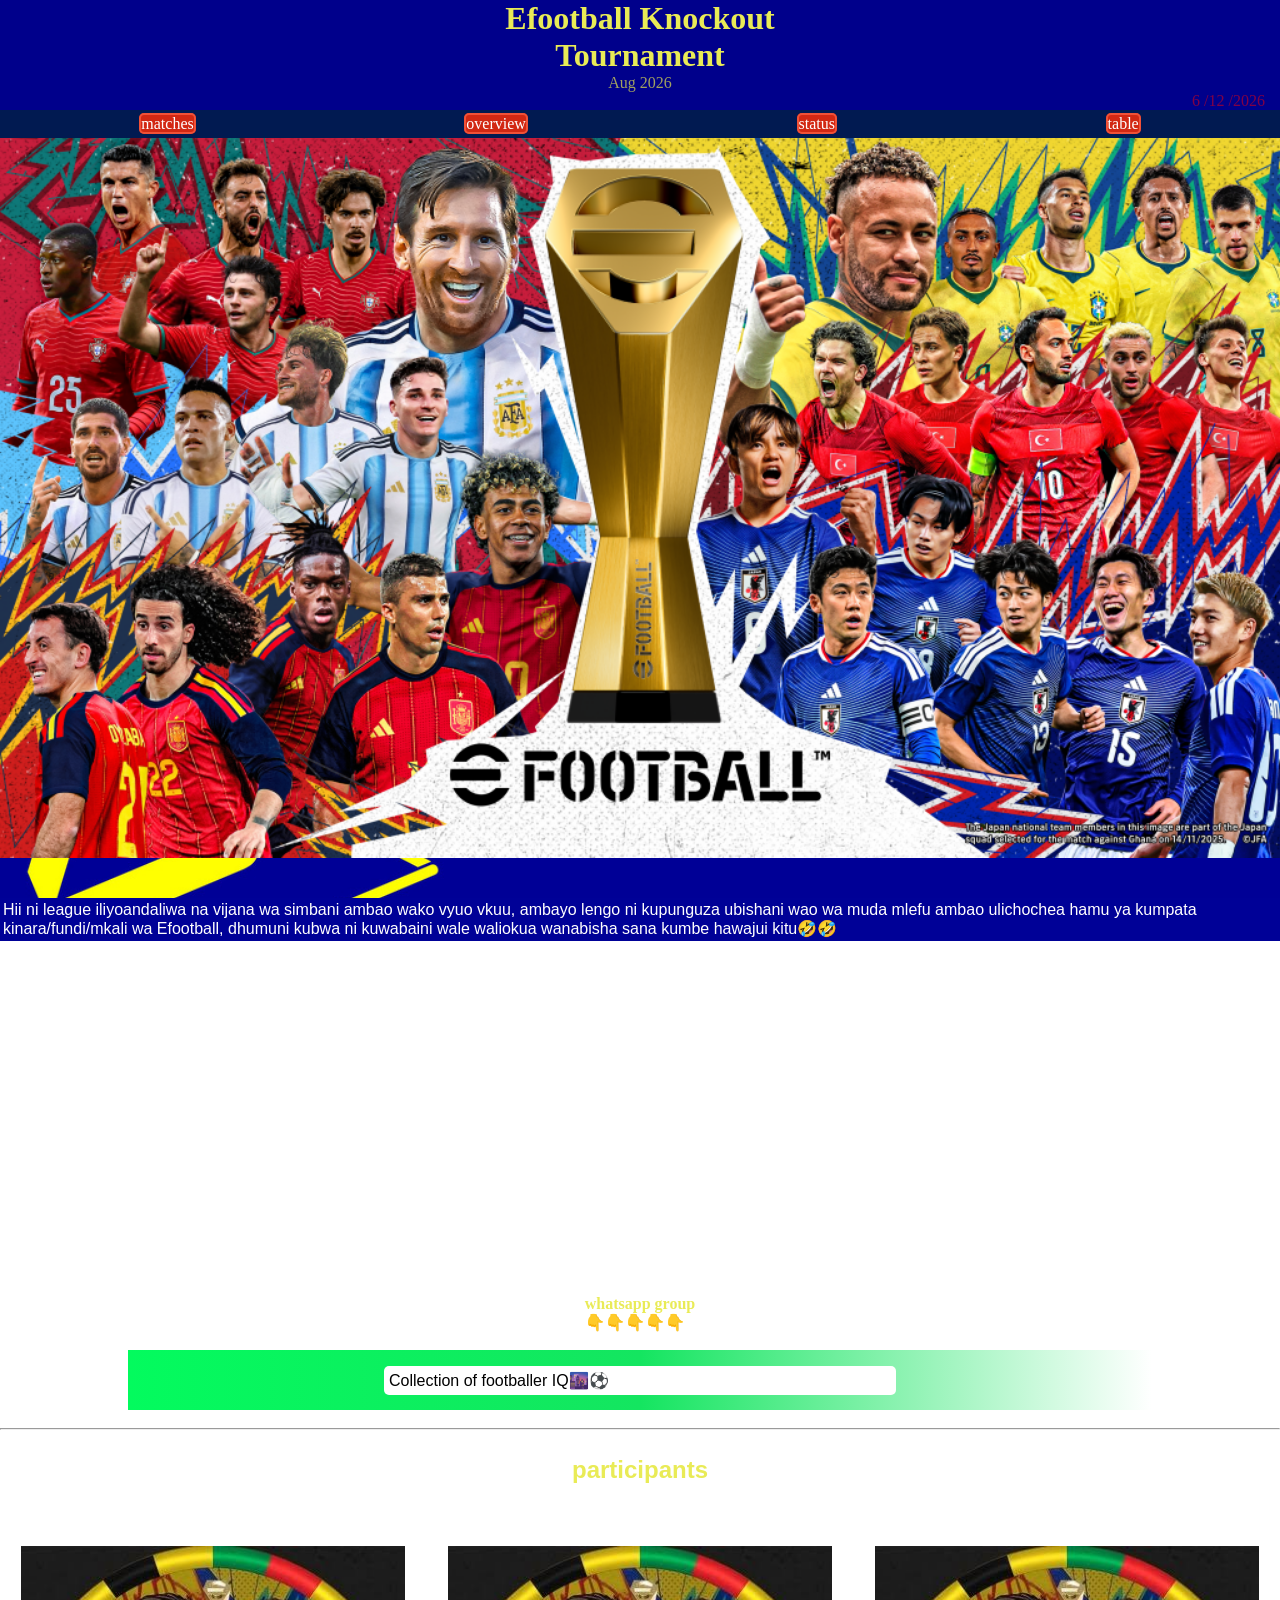
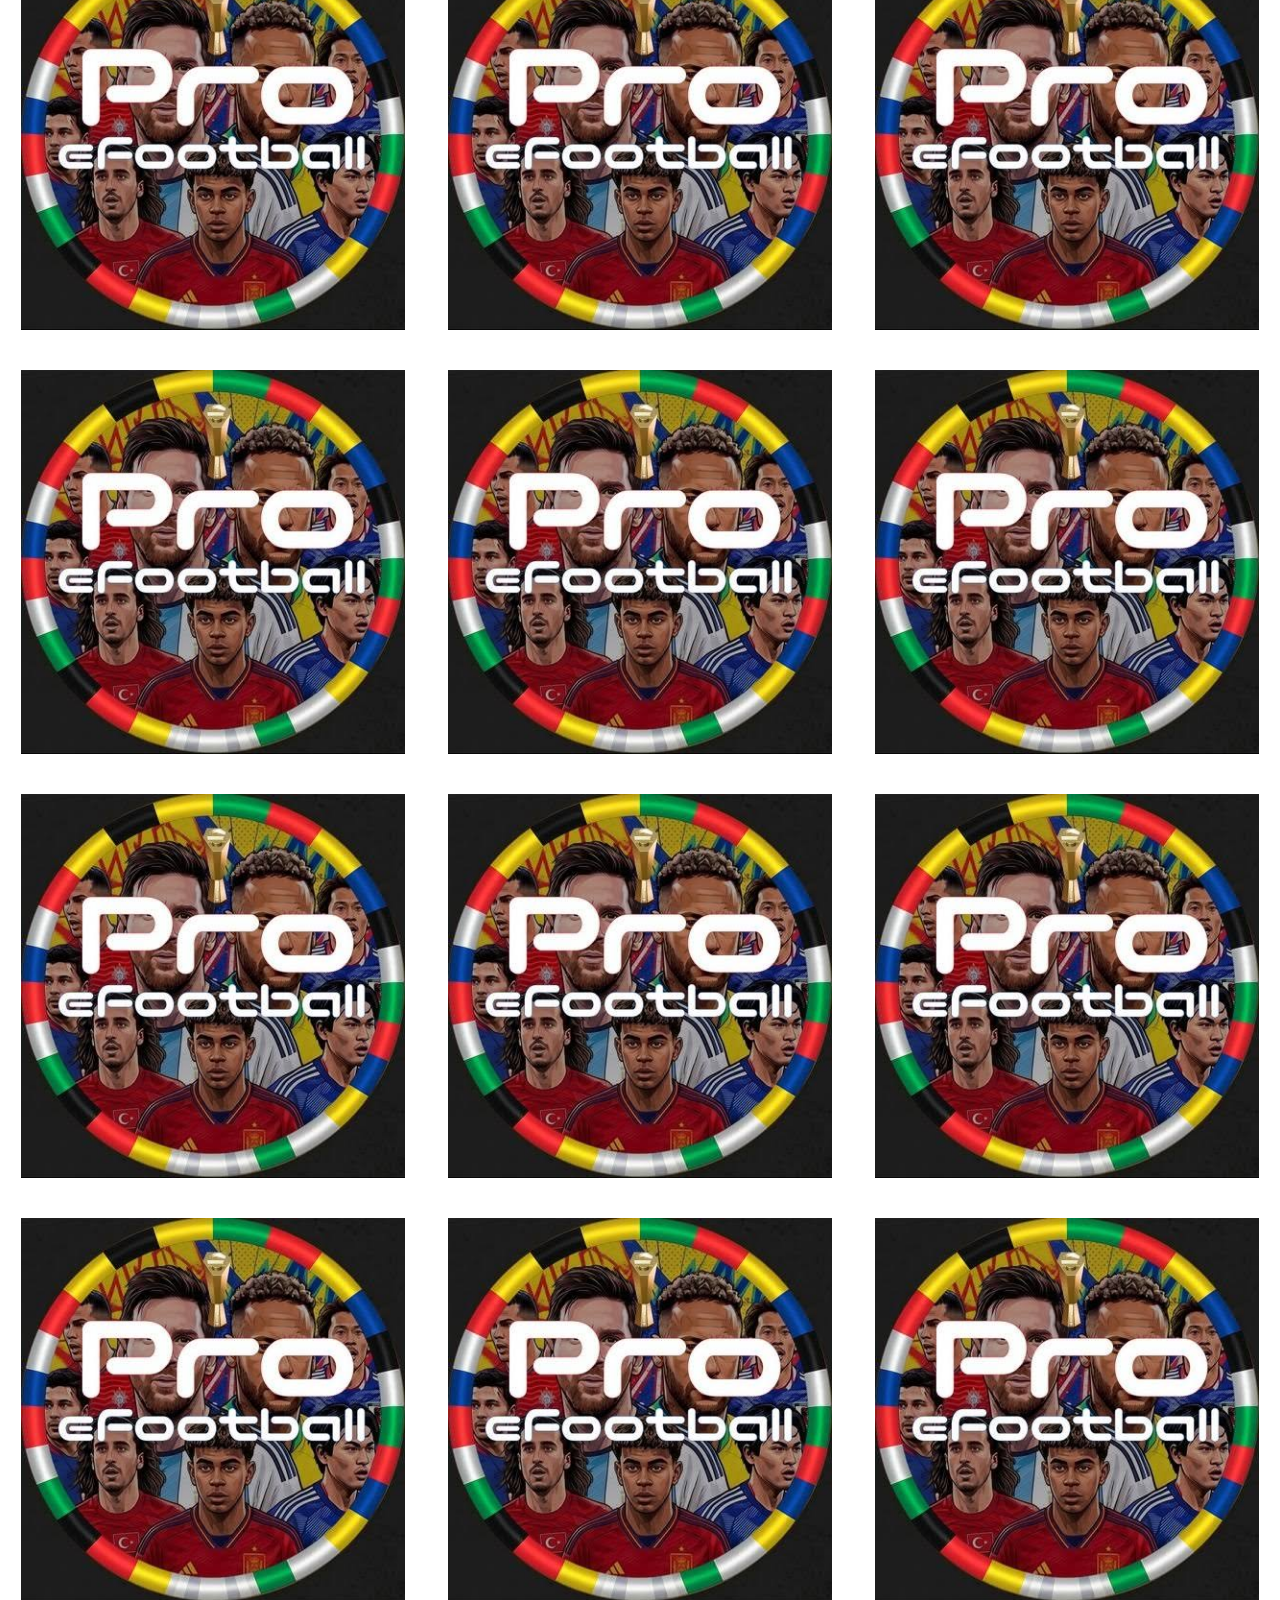
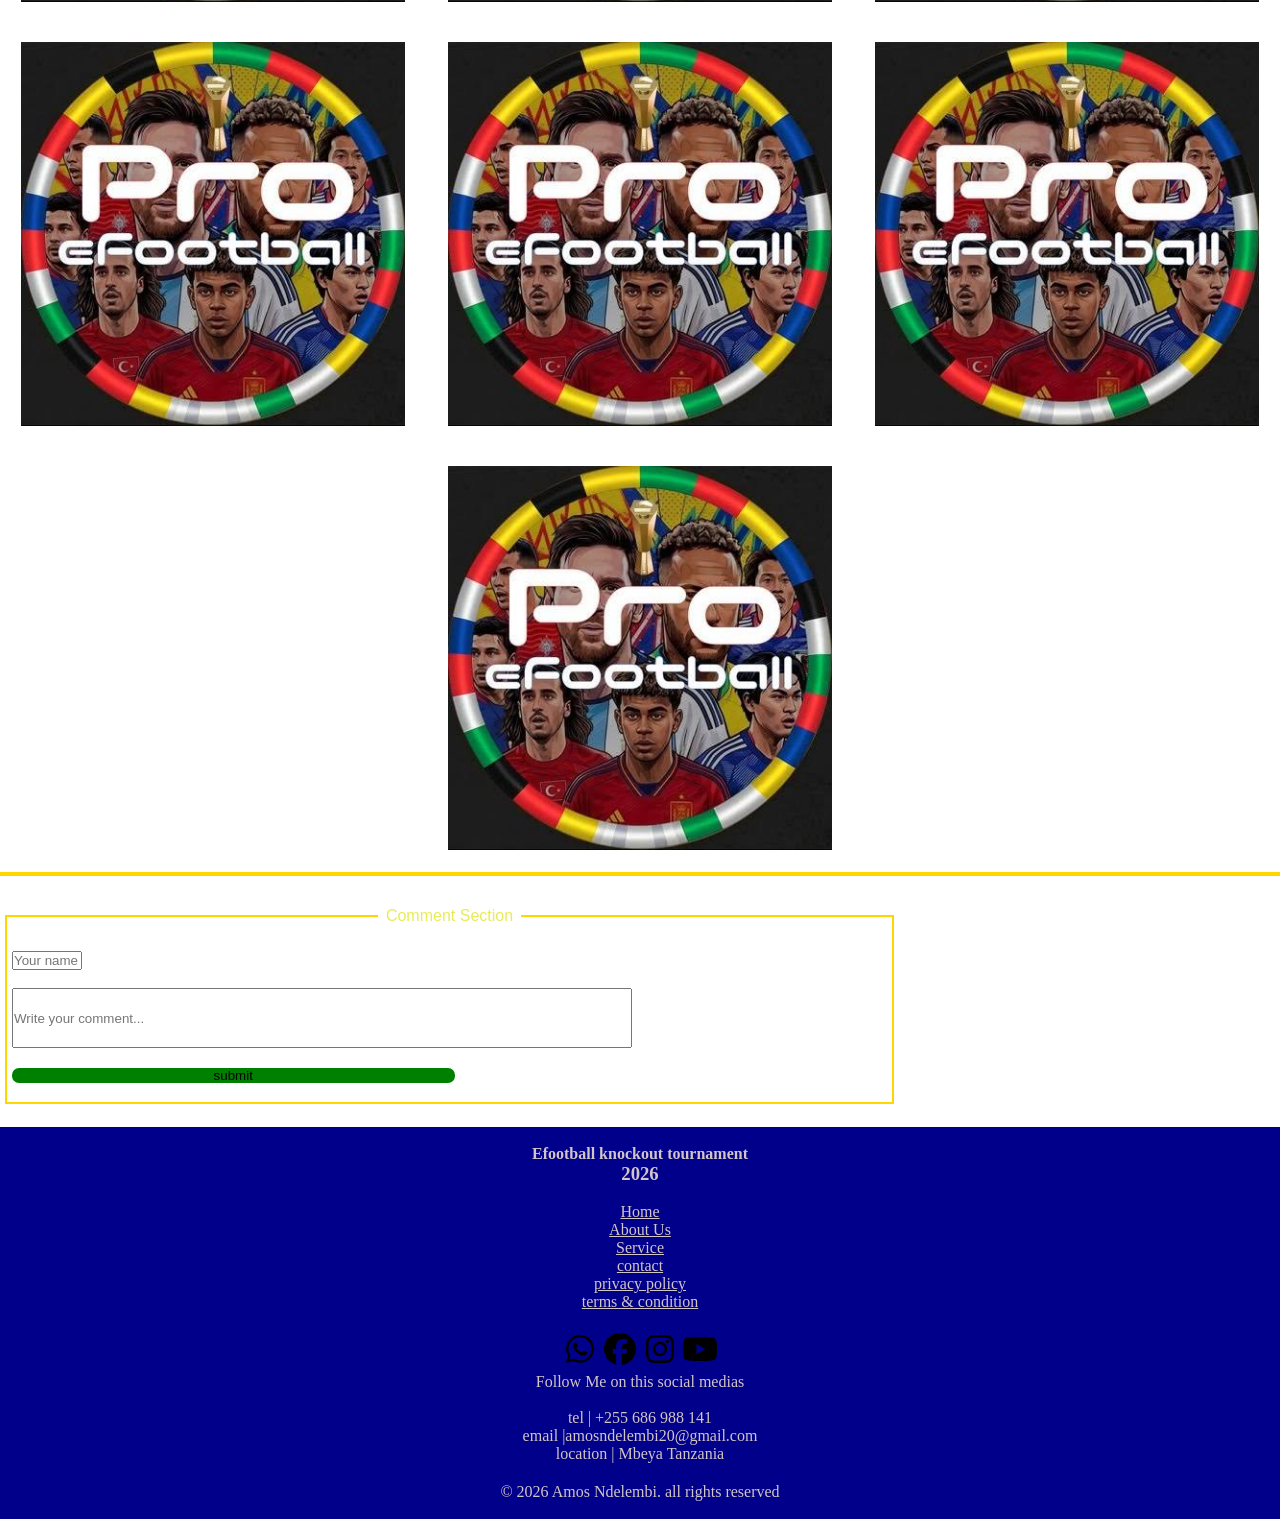
==== commit 02dbe5eb: "Reorder links in index.html" ====
--- a/index.html
+++ b/index.html
@@ -26,10 +26,10 @@
             </script>
         </div>
         <div class="link1">
+            <div><a href="matches.html" class="link" title="view matches">matches</a></div>
             <div><a href="index.html" class="link" title="overview">overview</a></div>
-            <div><a href="matches.html" class="link" title="view matches">matches</a></div>
+            <div><a href="status.html" class="link" title="view status">status</a></div>
             <div><a href="table.html" class="link" title="view table">table</a></div>
-            <div><a href="status.html" class="link" title="view status">status</a></div>
         </div>
     </header>
 
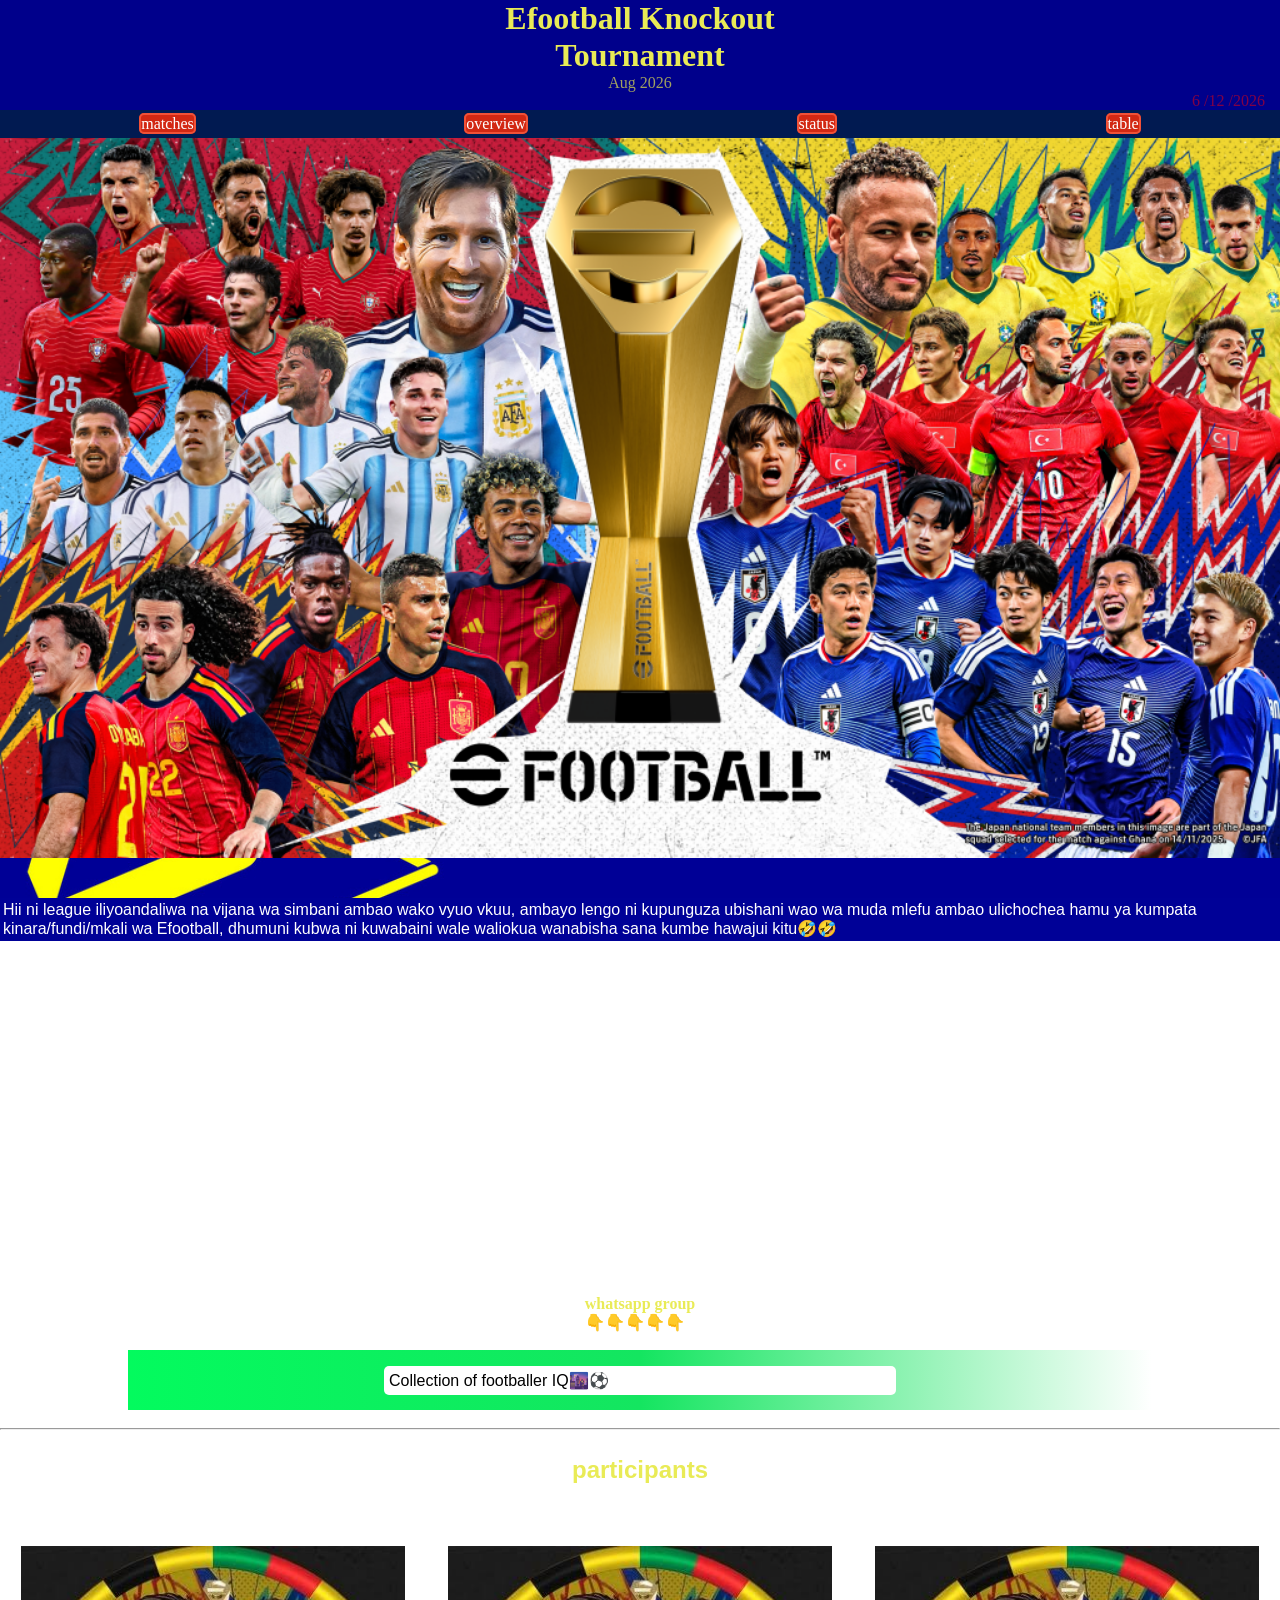
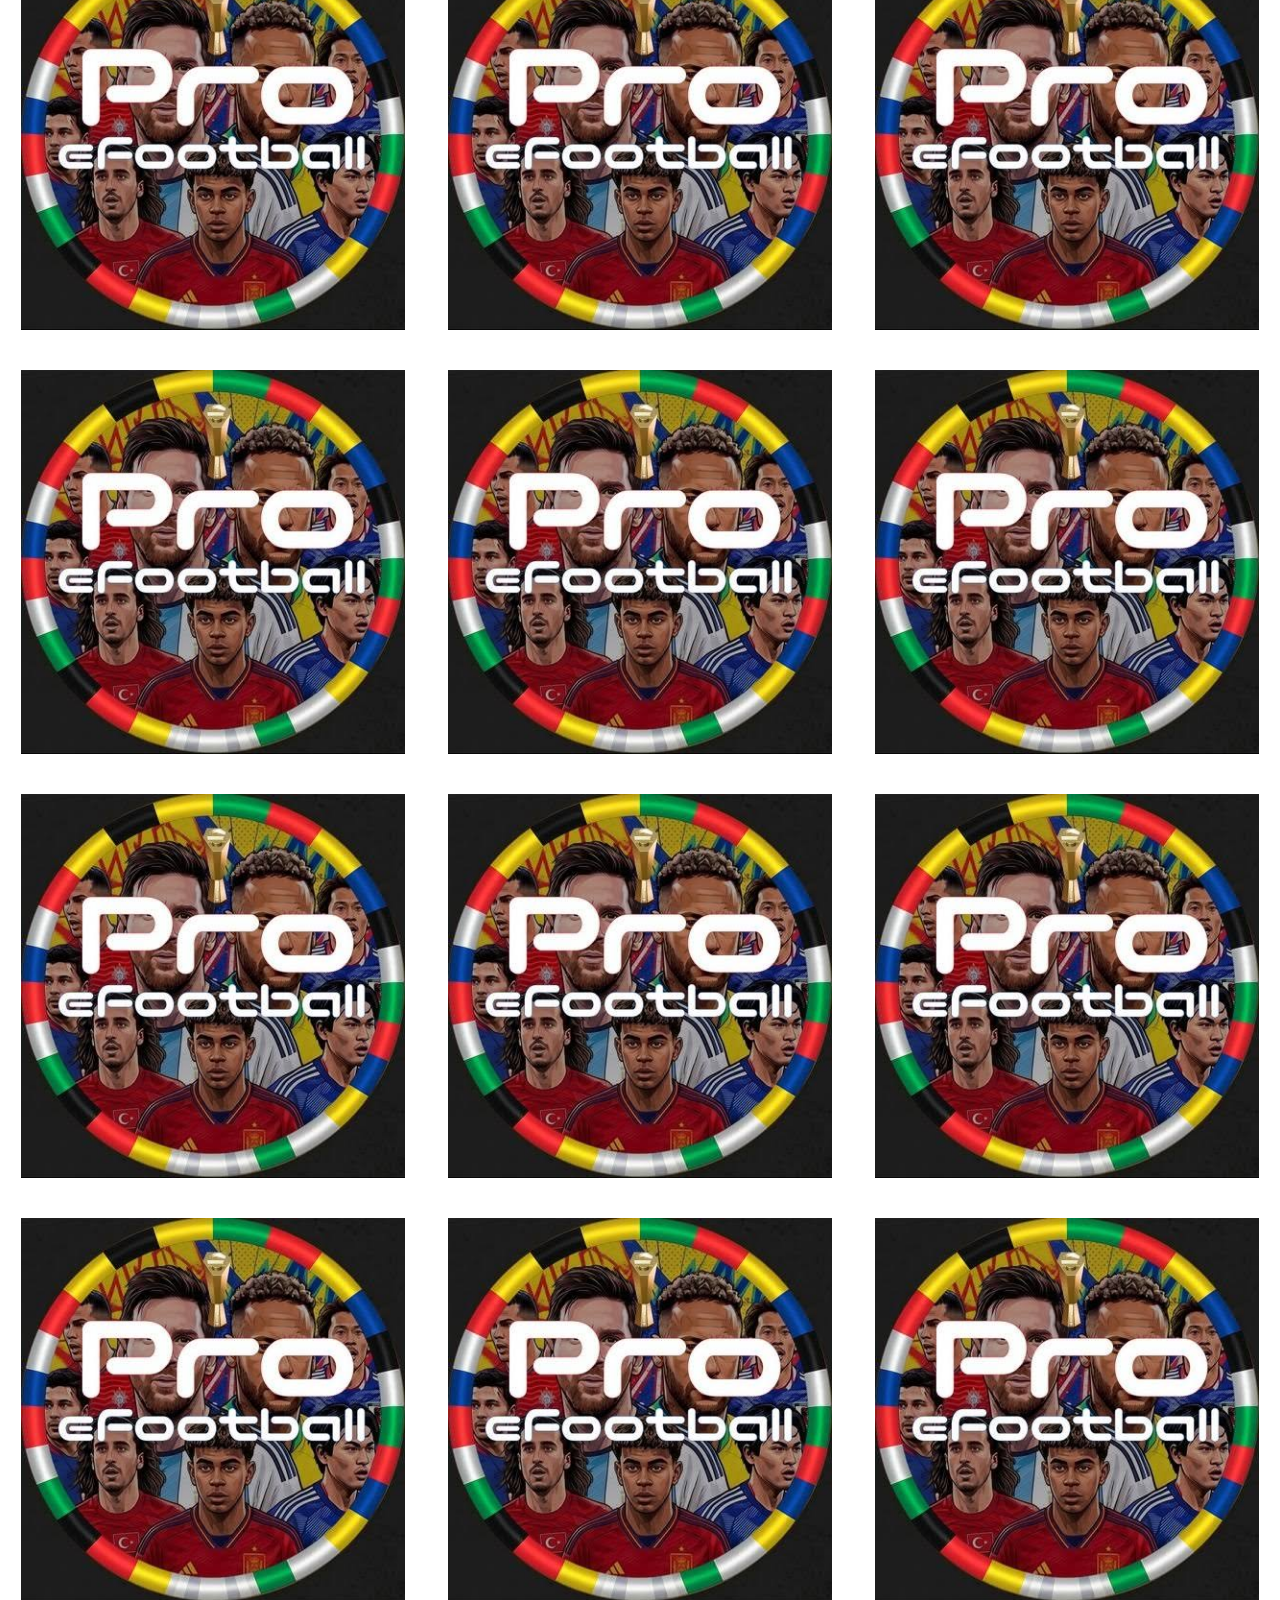
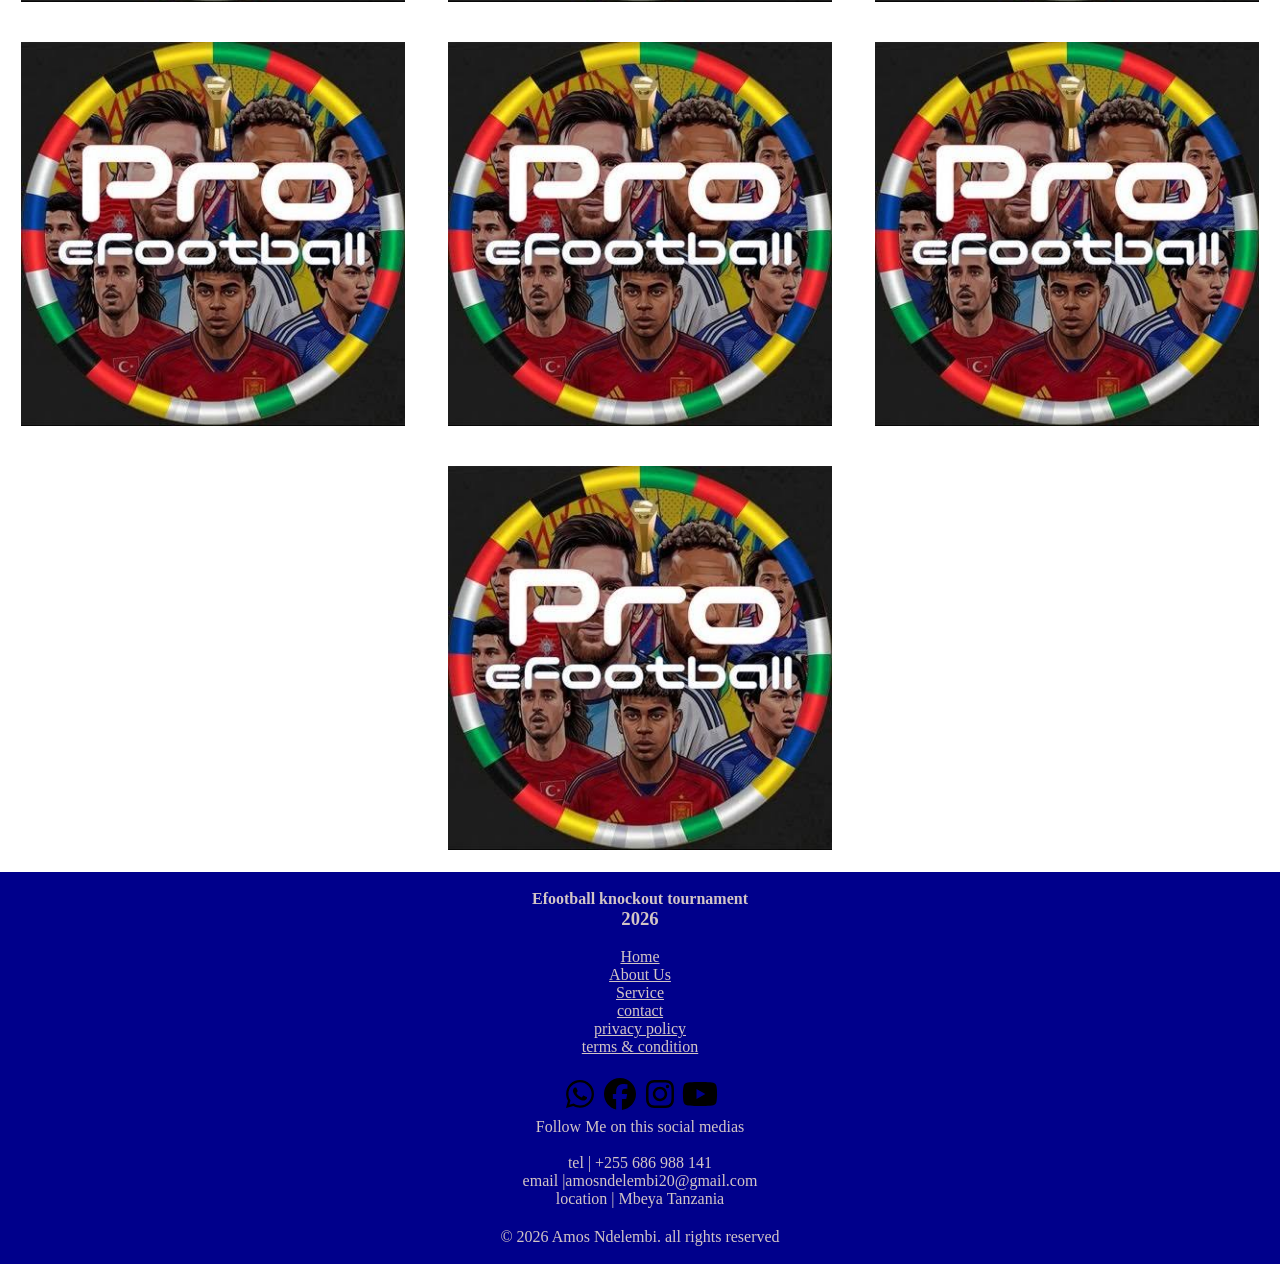
==== commit 4a46a221: "Remove comment section from index.html Removed comment section and associated HTML elements from ind" ====
--- a/index.html
+++ b/index.html
@@ -164,21 +164,6 @@
                 </div>
 
             </div><br>
-
-  <!-- comment -->
-            <hr style="border: solid 2px gold;"><br>
-            <div class="commet" style="padding: 5px;">
-            <form action="mailto:amosndelembi20@mail.com" method="post" style="display: flex; flex-direction: column;">
-                <fieldset style="width: 70%; border: solid 2px gold; ">
-                    <legend style="text-align:left; color: #E9EB56; padding: 8px; text-align: center;font-family: 'Gill Sans', 'Gill Sans MT', Calibri, 'Trebuchet MS', sans-serif;">Comment Section</legend><br>
-                    <input type="text" id="name" name="name" placeholder="Your name" style="width: 70px; margin-left: 5px;"> <br> <br>
-                    <input type="textarea" id="comment" name="comment" placeholder="Write your comment..." style="width: 70%; height: 60px; margin-left: 5px"> <br> <br>
-                    <input type="submit" value="submit" style="background-color: green; width:50%; margin-left: 5px; border: none; border-radius: 7px;"><br><br>
-                </fieldset>
-            </form>
-       </div><br>
-
-      <!-- </div> -->
       
    </main>
    <footer>
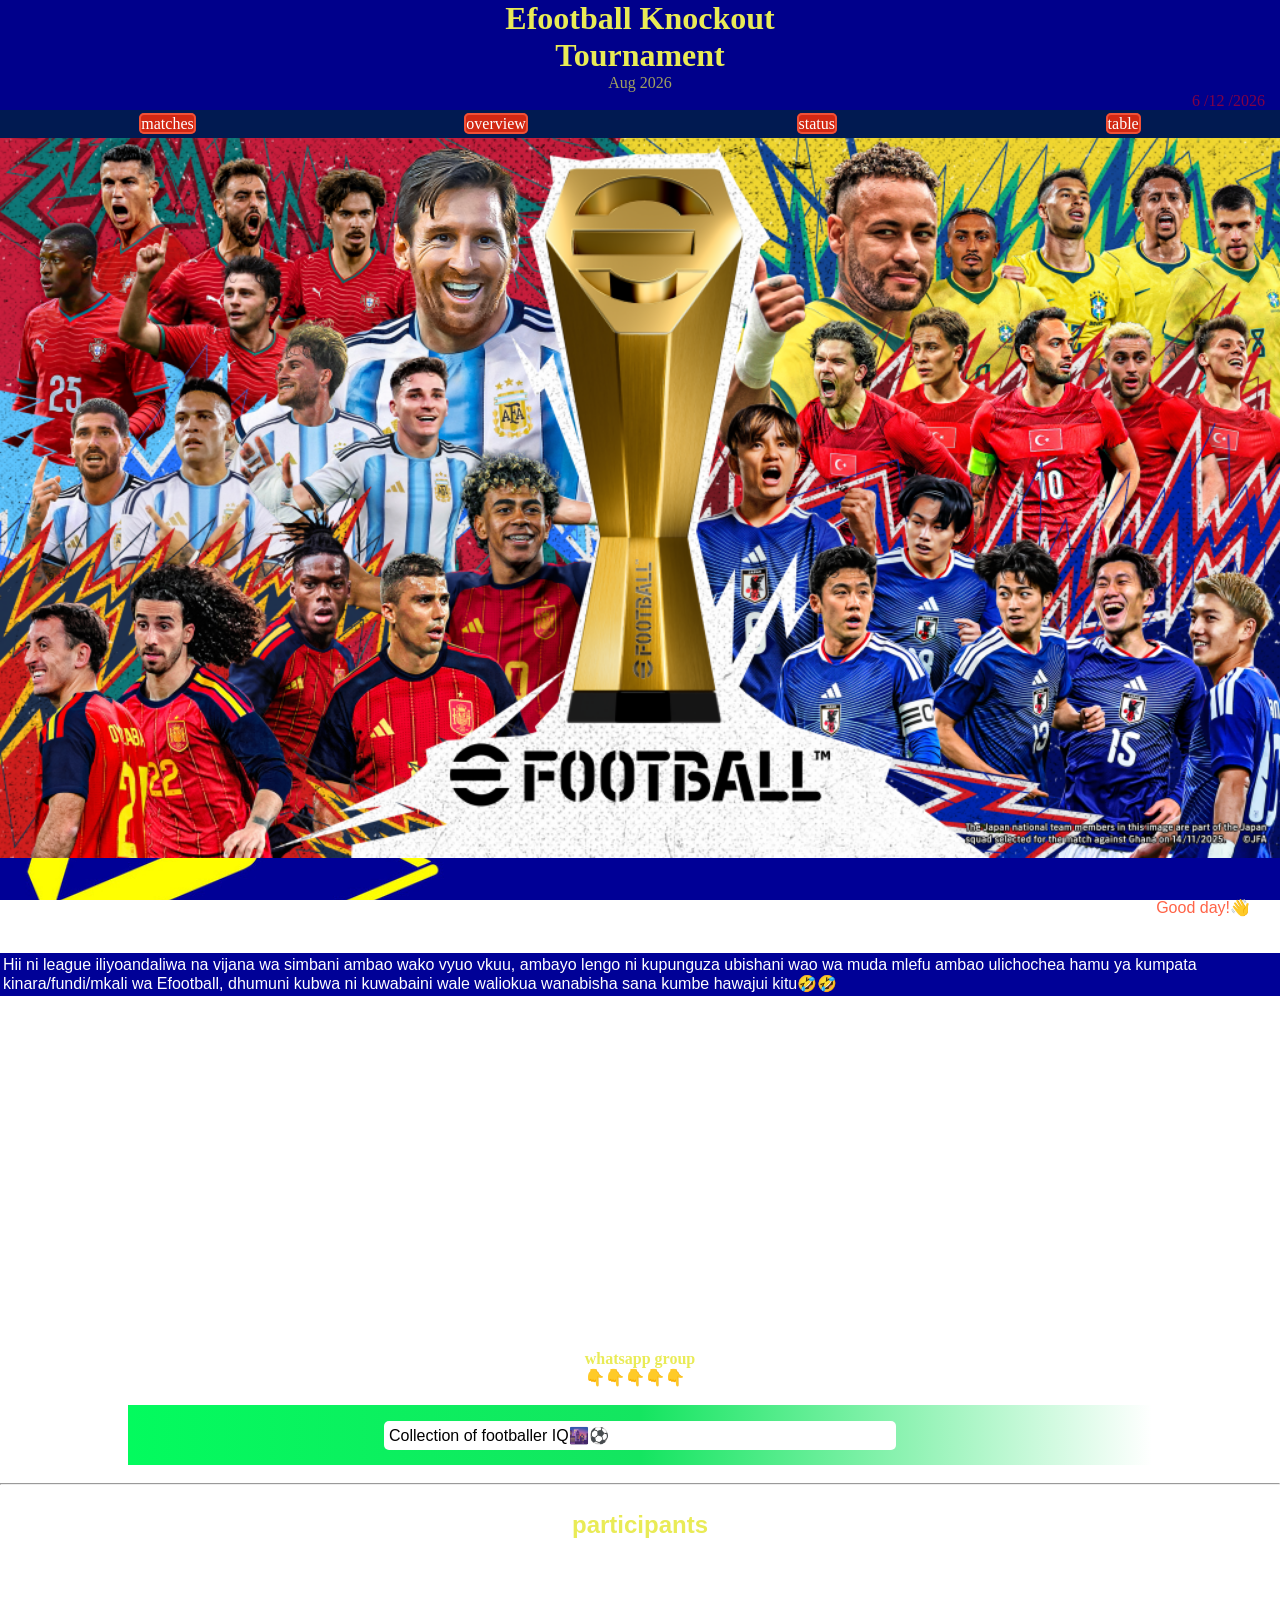
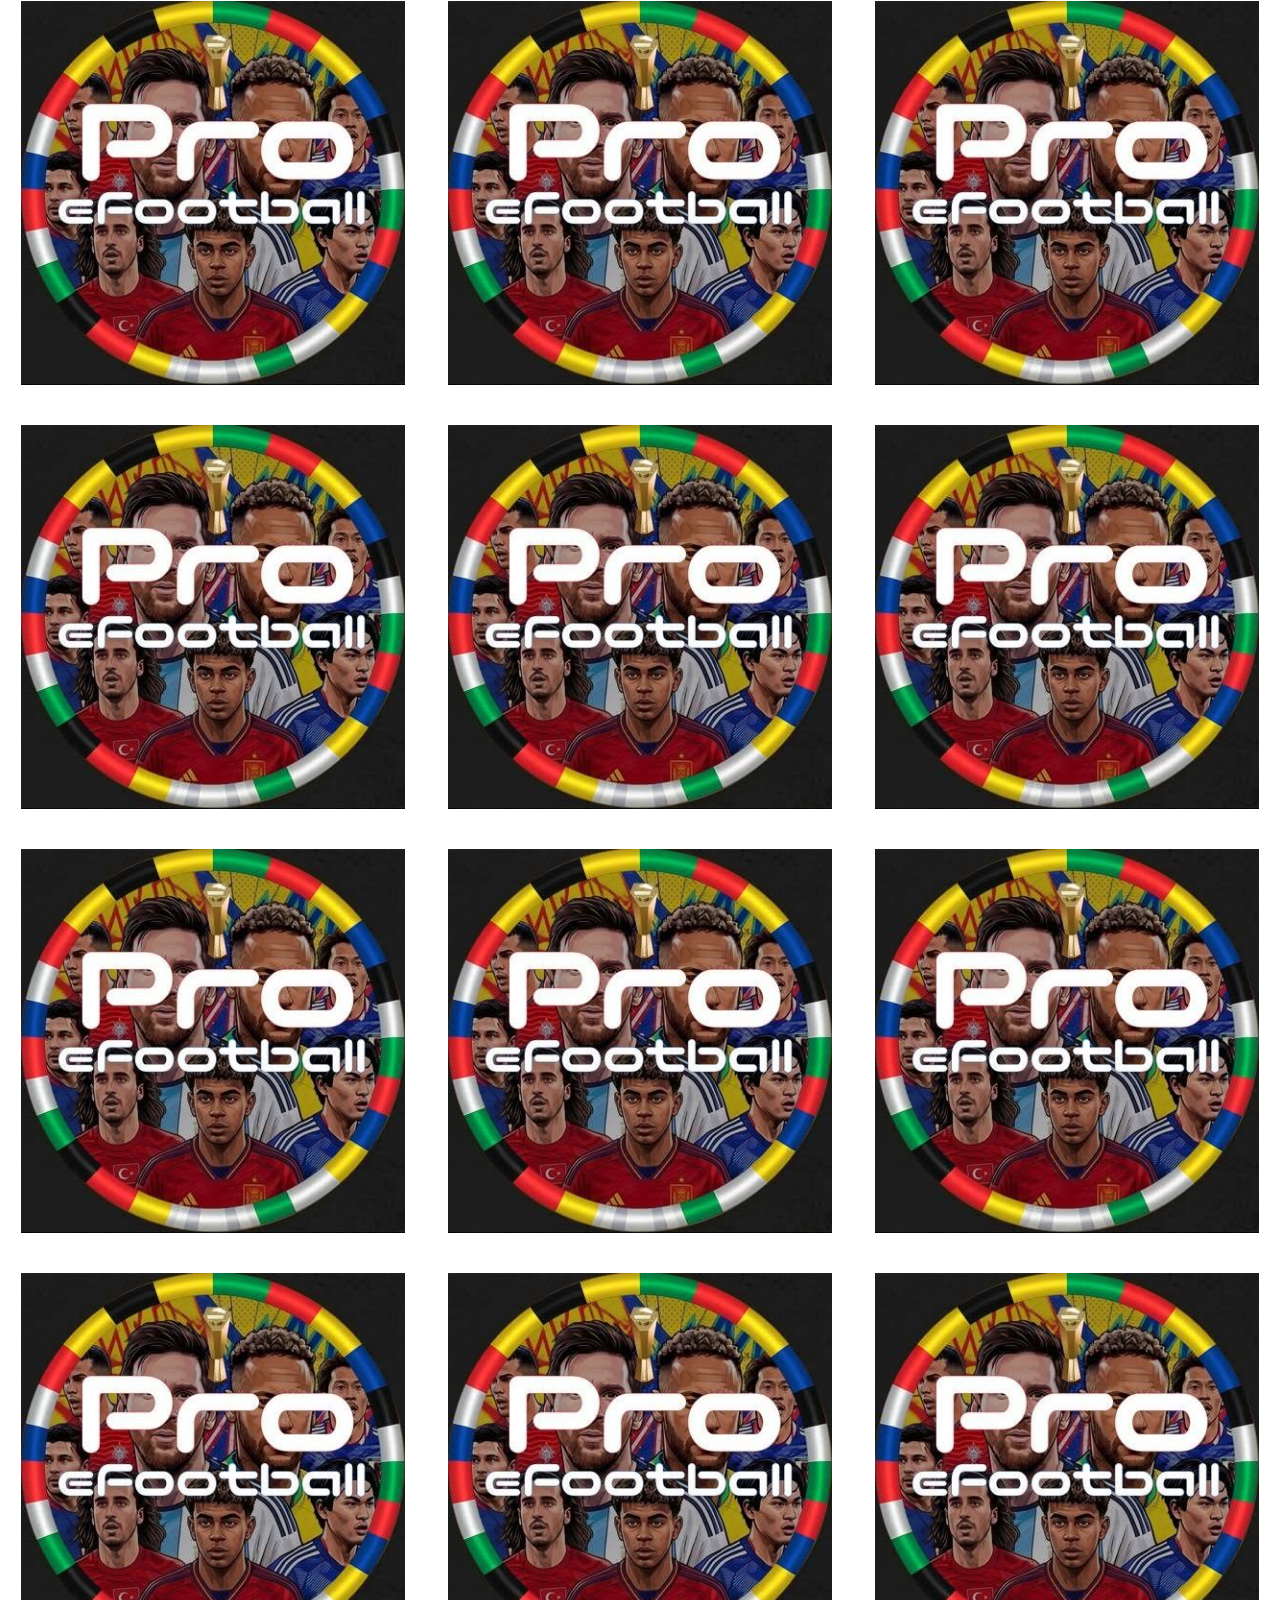
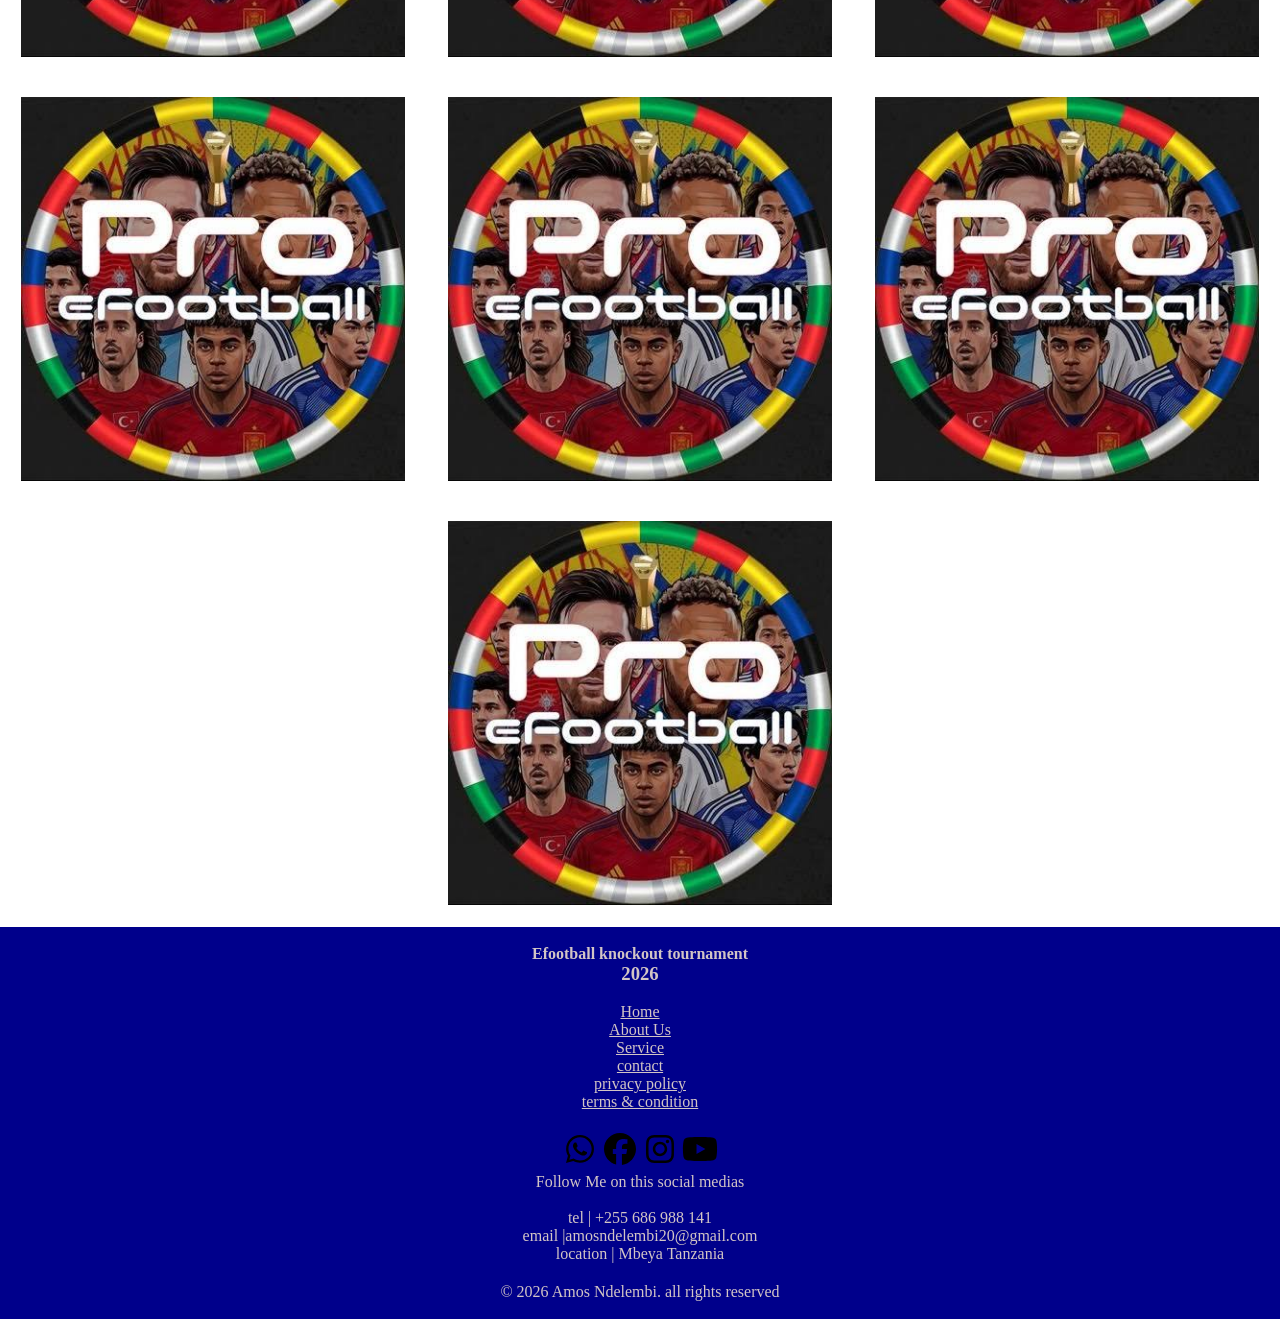
==== commit d5b157a9: "Implement dynamic greeting based on time of day Added a script to display a greeting based on the cu" ====
--- a/index.html
+++ b/index.html
@@ -36,7 +36,32 @@
    <main >
         
        <img src="efootball_v550_keyvisual_4k-1024x576.png" alt="photo" height="auto" width="100%">
-       <br> <br> <br>
+       <br>
+        <br><br>
+        <div id="morning">
+            <p id="good" style="font-family: Arial; text-align: end; color: tomato; padding-right:30px ;"></p>
+            <script>
+                let hour = new Date().getHours();
+                let text;
+        
+                if(hour<=6){
+                    text = "Good day!👋"
+                }
+                else if(hour<=12){
+                    text = "Good morning!👋"
+                }
+                else if(hour<=17){
+                    text = "Good afternoon!👋"
+                }
+                else if(hour<=19){
+                    text = "Good evening!👋"
+                }
+                else{
+                    text = "Good night!👋"
+                }
+                document.getElementById('good').innerHTML = text;
+            </script>
+        <div/><br><br>
 
      
       <!-- whatsapp group -->
